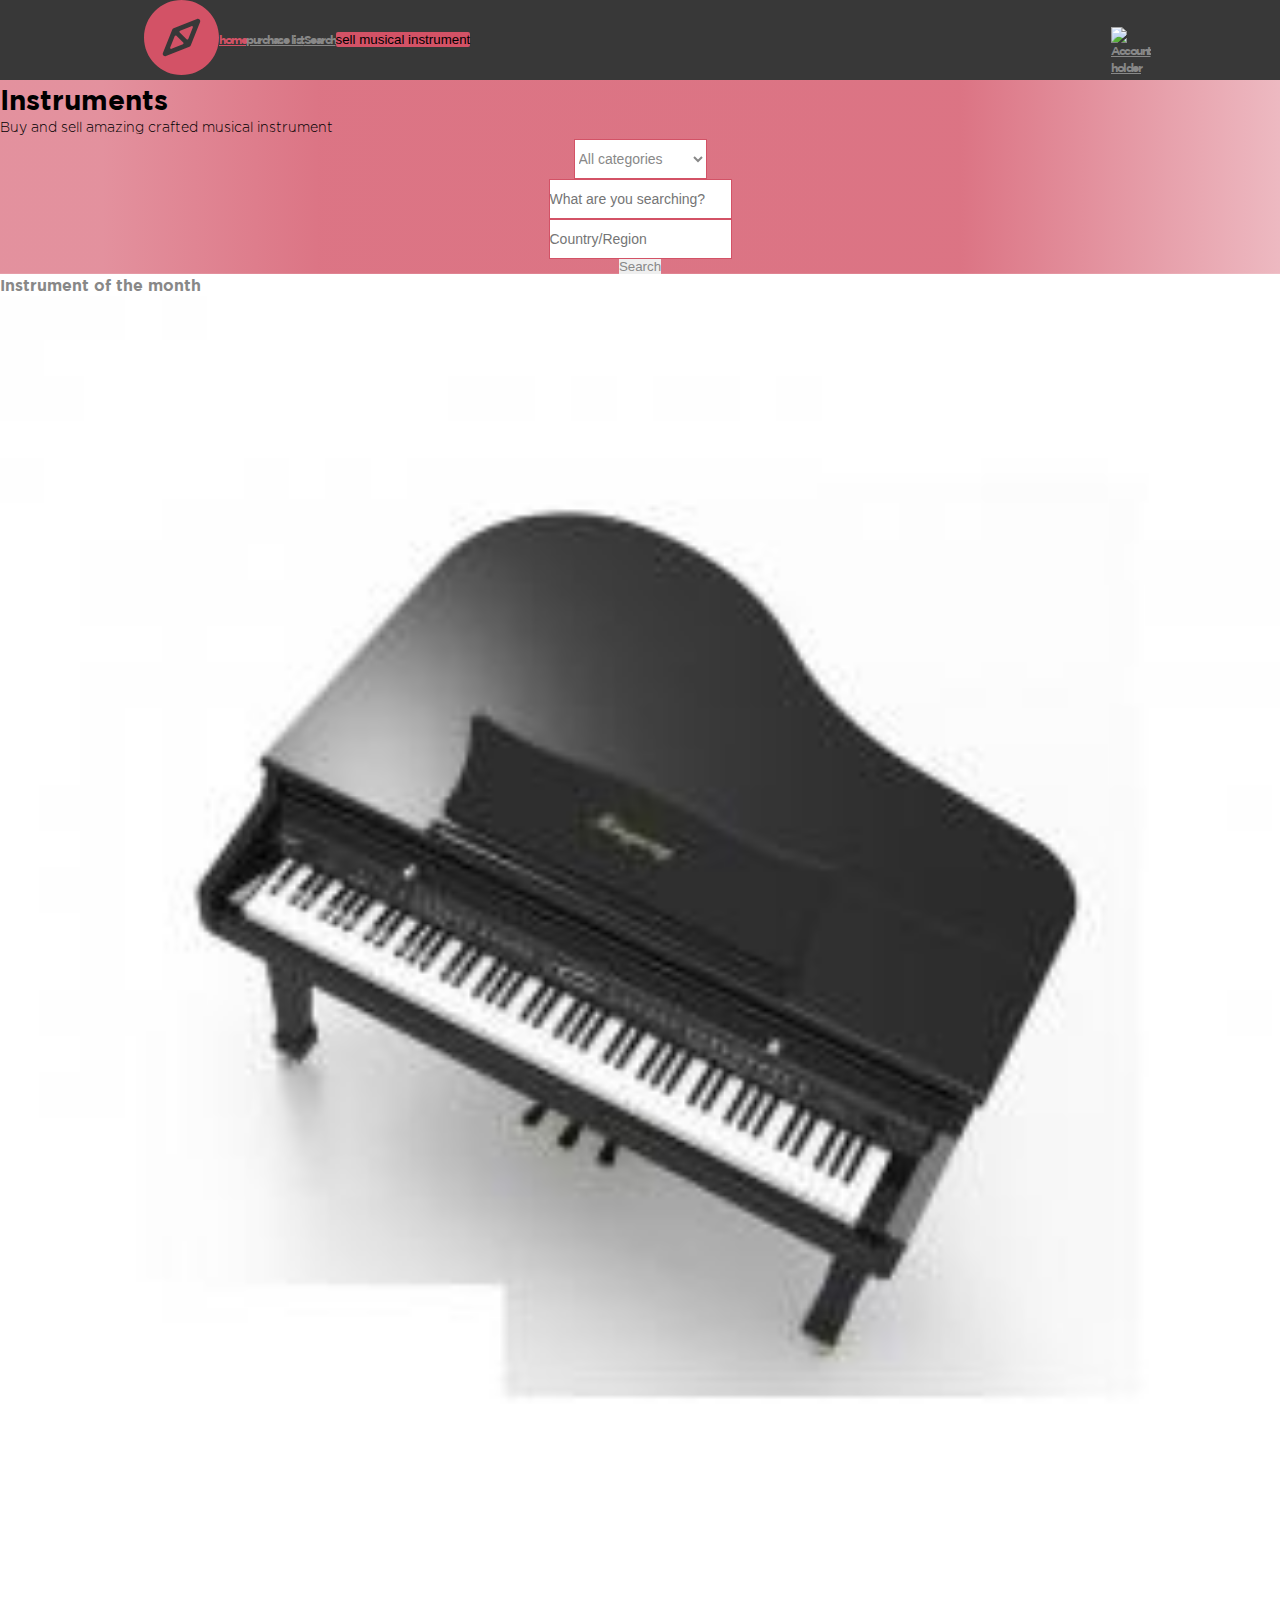
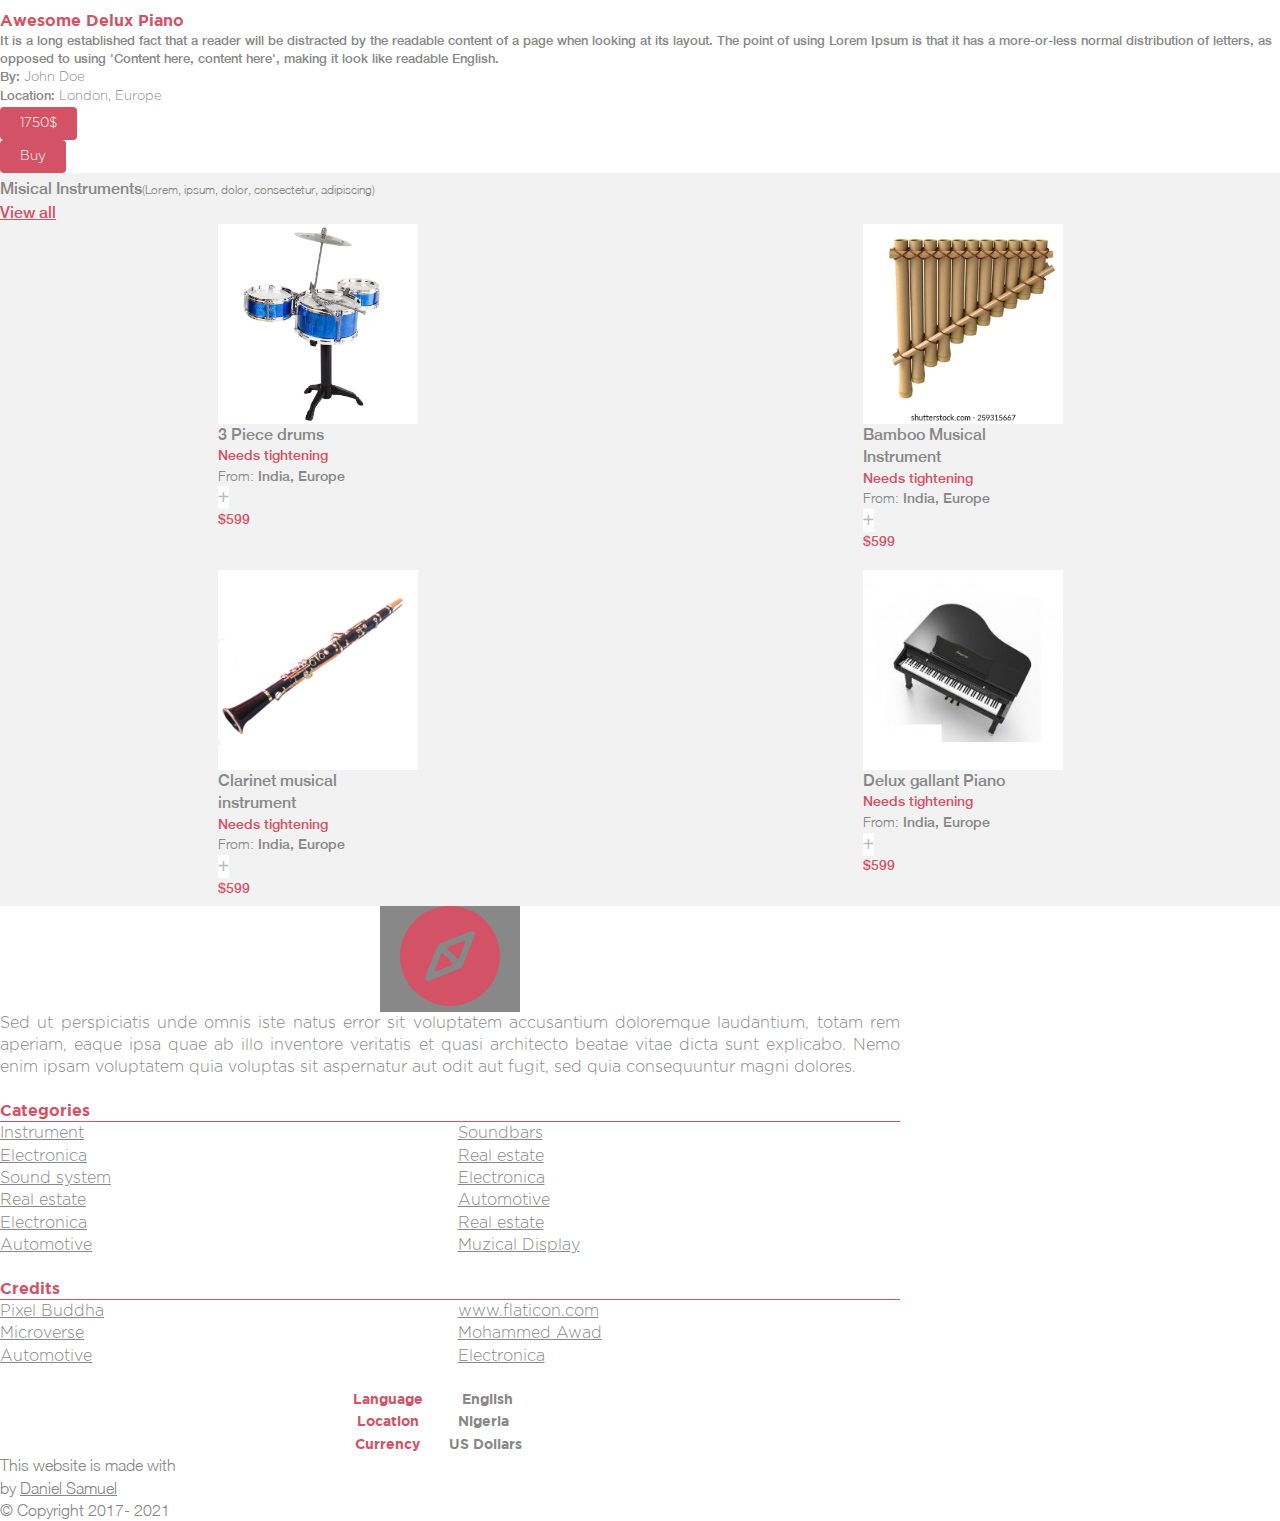
==== index.html @ 50e1dc55 "add more articles content to project" ====
<!DOCTYPE html>
<html lang="en">
<head>
    <meta charset="UTF-8">
    <meta http-equiv="X-UA-Compatible" content="IE=edge">
    <meta name="viewport" content="width=device-width, initial-scale=1.0">
    <title>Musical Instrument Shop</title>
    <!--Bootstrap-->
    <link href="https://cdn.jsdelivr.net/npm/bootstrap@5.0.0-beta3/dist/css/bootstrap.min.css" rel="stylesheet" integrity="sha384-eOJMYsd53ii+scO/bJGFsiCZc+5NDVN2yr8+0RDqr0Ql0h+rP48ckxlpbzKgwra6" crossorigin="anonymous">
    <link rel="stylesheet" href="https://use.fontawesome.com/releases/v5.15.3/css/all.css" integrity="sha384-SZXxX4whJ79/gErwcOYf+zWLeJdY/qpuqC4cAa9rOGUstPomtqpuNWT9wdPEn2fk" crossorigin="anonymous">
    <link href="css/reset.css" rel="stylesheet">
    <link href="css/scss/style.css" rel="stylesheet">
    <link href="css/style.css" rel="stylesheet">
</head>
<body>
    <!--Nav section-->
    <nav class="nav bg-black py-1 text-gray">
      <div class="nav-container">
        <ul class="nav-left mb-0 text-uppercase">
          <li class="nav-brand"><a href="#"><img src="assets/images/logo.svg" alt="zattix logo"></a></li>
          <li class="active mr-2 mr-sm- ml-2"><a href="./index.hmtl"><i class="fa fa-home mr-3" aria-hidden="true"></i>home</a></li>
          <li class="mr-2 mr-sm-4"><a href="#"><i class="fas fa-th-list mr-1"></i>purchase list</a></li>
          <li class="mr-sm-4 d-none d-sm-block"><a href="./search.html"><i class="fas fa-search mr-1"></i>Search</a></li>
          <li class="d-none d-sm-block">
            <button class="nav-button bg-red p-2 font-weight-bold text-white text-uppercase" type="button" class="nav-link">sell musical instrument</button>
          </li>
        </ul>

        <ul class="nav-account d-flex align-items-center mb-0">
          <li class="nav-account-item mr-3">
            <a href="" class="nav-account-notifications h6"><i class="fas fa-envelope"></i></a></li>
          <li class="nav-account-avatar mr-2"><a href=""><img class="rounded-circle" src="https://avatars.githubusercontent.com/u/50230297?s=60&v=4" alt="Account holder"></a></li>
        </ul>
      </div>
    </nav>

    <section class="showcase text-center py-5 px-2">
        <div class="showcase-details text-white mb-4 mb-md-5 pt-md-4 mx-auto">
          <h1 class="showcase-title text-uppercase font-weight-bold mb-0">Instruments</h1>
          <p class="showcase-subtitle font-gotham-light">Buy and sell amazing crafted musical instrument</p>
        </div>
    
        <form action="./search.html" class="showcase-search-form font-helvetica px-4" method="get">
          <select name="category" id="category" class="d-block w-100 py-2 px-3 text-gray mb-1 mb-md-0">
            <option value="instruments">All categories</option>
            <option value="instruments">Instruments</option>
            <option value="guiter">Guiter</option>
            <option value="drums">Drums</option>
            <option value="saxophone">Saxophone</option>
            <option value="locals">Local Instruments</option>
            <option value="pianos">Pianos</option>
          </select>
    
          <input type="text" placeholder="What are you searching?" class="d-block w-100  py-2 px-3  text-gray mb-1 mb-md-0">
    
          <input type="text" placeholder="Country/Region" class="d-block w-100  py-2 px-3  text-gray mb-1 mb-md-0">
    
          <button class="showcase-search-button background-black text-gray py-2 px-4 ml-md-2 rounded"
            type="submit">Search</button>
        </form>
      </section>

      <!-- display-slide -->
  <section class="slider my-3 mx-1 pb-3">
    <h2 class="slider-section-title text-gray text-uppercase px-4 ml-3 mx-md-auto my-md-2">Instrument of the month</h2>

    <div class="slider-flex-container d-flex align-items-center justify-content-center carousel slide" data-bs-touch="false" data-bs-interval="false">

      <!-- prev-arrow -->
      <a href="#" class="slider-arrow text-red border mr-2 mr-md-0 p-2 rounded-circle"><i
        class="fas fa-angle-left"></i></a>

      <div class="slider-container px-1 d-md-flex align-items-center justify-content-center">
        <div class="slider-image pl-md-1 pl-lg-4">
          <img src="./assets/images/delux-music-instru.jpeg" alt="Colored bird houses">
          <div class="image-buttons position-absolute d-flex">
            <button type="button" class="slider-image-button text-red background-black px-3 py-1"><i
                class="fas fa-angle-left"></i></button>
            <button type="button" class="slider-image-button text-red background-black px-3 py-1"><i
                class="fas fa-angle-right"></i></button>
          </div>
        </div>

        <div class="slider-details text-gray pl-md-4">
          <h3 class="slider-title text-red h5 mt-3">Awesome Delux Piano</h3>
          <p class="slider-description font-helvetica">It is a long established fact that a reader will be distracted
            by the
            readable
            content of a page when looking at its layout. The point of using Lorem Ipsum is that it has a more-or-less
            normal distribution of letters, as opposed to using 'Content here, content here', making it look like
            readable
            English.</p>
          <p class="slider-author font-helvetica mb-0">By: <span class="text-gray font-gotham-light">John Doe</span>
          </p>
          <p class="slider-location font-helvetica">Location: <span class="text-gray font-gotham-light">London,
              Europe</span></p>
          <ul class="slider-buttons d-flex align-items-center">
            <li><button type="button" class="slider-button button-primary">1750$</button></li>
            <li><button type="button" class="slider-button button-primary"><i class="fas fa-shopping-cart"></i>
                Buy</button>
            </li>
          </ul>
        </div>
      </div>

    <!-- next-arrow -->
      <a href="#" class="slider-arrow text-red ml-2 p-2 border rounded-circle"><i
        class="fas fa-angle-right"></i></a>
    </div>
  </section>

  <main class="main-section-container text-gray py-3 border-top border-bottom">
    <!--new instrument category-->
    <section class="articles font-helvetica px-1 mb-4">
      <div class="articles-header border-bottom mb-2 px-2 d-flex align-items-center justify-content-between">
        <h3 class="articles-title"><i class="fa fa-music mr-2" aria-hidden="true"></i>Misical Instruments<span
            class="articles-subtitle ml-1 font-helvetica-light d-none d-sm-inline">(Lorem, ipsum, dolor, consectetur,
            adipiscing)</span>
        </h3>

        <a href="#" class="articles-header-link text-red">View all</a>
      </div>

      <div class="articles-container d-grid px-1 pb-md-5">
          <!--articles-->
          <article class="article border bg-white rounded">
            <div class="article-image">
              <img src="./assets/images/3-piece-drum.jpeg" alt="3piece special drum">
            </div>
  
            <div class="article-details px-3">
              <h4 class="article-title mt-2 mb-0">3 Piece drums</h4>
              <p class="article-tag text-red mb-1 font-weight-bold">Needs tightening</p>
              <p class="article-location mb-1"><span class="font-helvetica-light ">From:</span> India, Europe</p>
  
              <div class="article-options d-flex justify-content-between align-items-center mt-0">
  
                <div class="article-button-container position-relative">
                  <button type="button" class="article-button border px-2">+</button>
                  <ul class="article-popover border text-center position-absolute rounded">
                    <li class="article-popover-item py-2"><a href="">Add to collection</a></li>
                    <li class="article-popover-item py-2 background-black text-white"><a href="">Send an enquiry</a></li>
                    <li class="article-popover-item py-2 position-relative"><a href="">More details</a></li>
                  </ul>
                </div>
                <span class="article-price text-red font-weight-bold">$599</span>
              </div>
            </div>
          </article>

          <article class="article border bg-white rounded">
            <div class="article-image">
              <img src="./assets/images/bamboo-mus-instru.webp" alt="bamboo musical instrument">
            </div>
  
            <div class="article-details px-3">
              <h4 class="article-title mt-2 mb-0">Bamboo Musical Instrument</h4>
              <p class="article-tag text-red mb-1 font-weight-bold">Needs tightening</p>
              <p class="article-location mb-1"><span class="font-helvetica-light ">From:</span> India, Europe</p>
  
              <div class="article-options d-flex justify-content-between align-items-center mt-0">
  
                <div class="article-button-container position-relative">
                  <button type="button" class="article-button border px-2">+</button>
                  <ul class="article-popover border text-center position-absolute rounded">
                    <li class="article-popover-item py-2"><a href="">Add to collection</a></li>
                    <li class="article-popover-item py-2 background-black text-white"><a href="">Send an enquiry</a></li>
                    <li class="article-popover-item py-2 position-relative"><a href="">More details</a></li>
                  </ul>
                </div>
                <span class="article-price text-red font-weight-bold">$599</span>
              </div>
            </div>
          </article>

          <article class="article border bg-white rounded">
            <div class="article-image">
              <img src="./assets/images/clarinet-mus-instru.jpeg" alt="clarinet musical instrument">
            </div>
  
            <div class="article-details px-3">
              <h4 class="article-title mt-2 mb-0">Clarinet musical instrument</h4>
              <p class="article-tag text-red mb-1 font-weight-bold">Needs tightening</p>
              <p class="article-location mb-1"><span class="font-helvetica-light ">From:</span> India, Europe</p>
  
              <div class="article-options d-flex justify-content-between align-items-center mt-0">
  
                <div class="article-button-container position-relative">
                  <button type="button" class="article-button border px-2">+</button>
                  <ul class="article-popover border text-center position-absolute rounded">
                    <li class="article-popover-item py-2"><a href="">Add to collection</a></li>
                    <li class="article-popover-item py-2 background-black text-white"><a href="">Send an enquiry</a></li>
                    <li class="article-popover-item py-2 position-relative"><a href="">More details</a></li>
                  </ul>
                </div>
                <span class="article-price text-red font-weight-bold">$599</span>
              </div>
            </div>
          </article>

          <article class="article border bg-white rounded">
            <div class="article-image">
              <img src="./assets/images/delux-music-instru.jpeg" alt="delux piono">
            </div>
  
            <div class="article-details px-3">
              <h4 class="article-title mt-2 mb-0">Delux gallant Piano</h4>
              <p class="article-tag text-red mb-1 font-weight-bold">Needs tightening</p>
              <p class="article-location mb-1"><span class="font-helvetica-light ">From:</span> India, Europe</p>
  
              <div class="article-options d-flex justify-content-between align-items-center mt-0">
  
                <div class="article-button-container position-relative">
                  <button type="button" class="article-button border px-2">+</button>
                  <ul class="article-popover border text-center position-absolute rounded">
                    <li class="article-popover-item py-2"><a href="">Add to collection</a></li>
                    <li class="article-popover-item py-2 background-black text-white"><a href="">Send an enquiry</a></li>
                    <li class="article-popover-item py-2 position-relative"><a href="">More details</a></li>
                  </ul>
                </div>
                <span class="article-price text-red font-weight-bold">$599</span>
              </div>
            </div>
          </article>
      </div>
    </section>




  </main>


    

  <!-- Footer -->
  <footer class="footer text-gray p-3">

    <div class="footer-main d-grid mx-auto">
      <div class="footer-company">
        <div class="footer-company-logo my-4 py-1 px-2 rounded"><img src="./assets/images/logo.svg" width="100" height="100" alt="Company logo"></div>
        <p class="footer-company-description font-gotham-light mt-3">Sed ut perspiciatis unde omnis iste natus
          error sit
          voluptatem accusantium
          doloremque laudantium, totam rem aperiam, eaque ipsa quae ab illo inventore veritatis et quasi architecto
          beatae vitae dicta sunt explicabo. Nemo enim ipsam voluptatem quia voluptas sit aspernatur aut odit aut fugit,
          sed quia consequuntur magni dolores.</p>
      </div>

      <div class="footer-links">
        <h4 class="footer-links-title text-uppercase text-red pb-2">Categories</h4>

        <ul class="footer-links-group footer-group-double d-grid font-gotham-light">
          <li><a href="">Instrument</a></li>
          <li><a href="">Soundbars</a></li>
          <li><a href="">Electronica</a></li>
          <li><a href="">Real estate</a></li>
          <li><a href="">Sound system</a></li>
          <li><a href="">Electronica</a></li>
          <li><a href="">Real estate</a></li>
          <li><a href="">Automotive</a></li>
          <li><a href="">Electronica</a></li>
          <li><a href="">Real estate</a></li>
          <li><a href="">Automotive</a></li>
          <li><a href="">Muzical Display</a></li>
        </ul>
      </div>

      <div class="footer-links">
        <h4 class="footer-links-title text-uppercase text-red pb-2">Credits</h4>

        <ul class="footer-links-group footer-group-single font-gotham-light d-grid">
          <li><a href=" https://www.flaticon.com/free-icon/info@pixelbuddha.net">Pixel
              Buddha</a></li>
          <li><a href="https://www.flaticon.com/" title="Flaticon">www.flaticon.com</a></li>
          <li><a href="https://www.microverse.org/">Microverse</a></li>
          <li><a href="https://www.behance.net/M_Awad">Mohammed Awad</a></li>
          <li><a href="">Automotive</a></li>
          <li><a href="">Electronica</a></li>
        </ul>
      </div>

      <div class="footer-settings">
        <div class="footer-setting mb-2">
          <p><span class="footer-setting-label text-red mr-2"> Language</span>
            <a class="footer-setting-select px-3 py-2 text-gray border">
              English
            </a>
          </p>
        </div>

        <div class="footer-setting mb-2">
          <p><span class="footer-setting-label text-red mr-2"> Location</span>
            <a class="footer-setting-select px-3 py-2 text-gray border">
              Nigeria
            </a>
          </p>
        </div>

        <div class="footer-setting mb-2">
          <p><span class="footer-setting-label text-red mr-2"> Currency</span>
            <a class="footer-setting-select px-3 py-2 text-gray border">
              US Dollars
            </a>
          </p>
        </div>
      </div>
    </div>

    <div class="footer-copyright d-md-flex justify-content-between align-items-center mx-auto">
      <div class="footer-copyright-left">
        <p class="font-helvetica-light text-center my-4">
          This website is made with <i class="fas fa-heart text-danger"></i>
          <br class="d-md-none">
          by <a href="https://github.com/DanSam5k" class="font-weight-bold">Daniel Samuel</a>
          <br class="d-md-none">
          <span>&copy; Copyright 2017- 2021</span>
        </p>
      </div>

      <ul class="footer-copyright-right d-flex align-items-center justify-content-center my-3 h3">
        <li class="mr-3"><a href="#"><i class="fab fa-facebook"></i></a></li>
        <li class="mr-3"><a href="#"><i class="fab fa-linkedin"></i></a></li>
        <li class="mr-3"><a href="#"><i class="fab fa-twitter"></i></a></li>
        <li class="mr-3"><a href="#"><i class="fab fa-google"></i></a></li>
        <li><a href="#"><i class="fab fa-instagram"></i></a></li>
      </ul>
    </div>

  </footer>
    <!--Bootstrap Bundle with popper-->
    <script src="https://cdn.jsdelivr.net/npm/bootstrap@5.0.0-beta3/dist/js/bootstrap.bundle.min.js" integrity="sha384-JEW9xMcG8R+pH31jmWH6WWP0WintQrMb4s7ZOdauHnUtxwoG2vI5DkLtS3qm9Ekf" crossorigin="anonymous"></script>

</body>
</html>
---- css/scss/style.css ----
@font-face {
  font-family: gotham-bold;
  src: url(/css/fonts/GothamBold.ttf);
}

@font-face {
  font-family: gotham-light;
  src: url(/css/fonts/GothamRoundedLight.ttf);
}

@font-face {
  font-family: helvetica-light;
  src: url(/css/fonts/HelveticaNeue-Light.ttf);
}

@font-face {
  font-family: helvetica-medium;
  src: url(/css/fonts/HelveticaNeue-Medium.ttf);
}

@font-face {
  font-family: helvetica-bold;
  src: url(/css/fonts/HelveticaNeue-Bold.ttf);
}

*,
*::before,
*::after {
  box-sizing: border-box;
  -webkit-box-sizing: border-box;
  -moz-box-sizing: border-box;
  margin: 0;
  padding: 0;
}

a {
  color: inherit;
}

a:hover,
a:active,
a:visited {
  text-decoration: none;
}

button,
button:focus,
button:active,
input:focus,
input:active,
select:focus,
select:active {
  outline: none;
  border: none;
}

body {
  font-family: "gotham-bold", "gotham-light", "helvetica-light", "helvetica-medium", "helvetica-bold", helvetica, arial, sans-serif;
  line-height: 1.4;
  max-width: 1920px;
  margin: 0 auto;
}

img {
  width: 100%;
}

.bg-black {
  background-color: #383838;
}

.bg-red {
  background-color: #d35266;
}

.text-gray {
  color: #888;
}

.text-black {
  color: #383838;
}

.font-gotham-light {
  font-family: "gotham-light", "gotham-bold", "helvetica-light", "helvetica-medium", "helvetica-bold", helvetica, arial, sans-serif;
}

.font-helvetica {
  font-family: "helvetica-medium", "helvetica-light", "helvetica-bold", helvetica, arial, sans-serif;
}

.font-helvetica-light {
  font-family: "helvetica-light", "helvetica-medium", "helvetica-bold", helvetica, arial, sans-serif;
}

.active,
.text-red {
  color: #d35266;
}

.button-primary {
  padding: 8px 20px;
  border-radius: 4px;
  background-color: #d35266;
  color: white;
  font-family: "gotham-light", "gotham-bold", "helvetica-light", "helvetica-medium", "helvetica-bold", helvetica, arial, sans-serif;
}

.d-grid {
  display: -ms-grid;
  display: grid;
}

.image-buttons {
  bottom: 0;
  right: 0;
  font-size: 20px;
}

.nav-container {
  display: -webkit-box;
  display: -ms-flexbox;
  display: flex;
  -webkit-box-align: center;
      -ms-flex-align: center;
          align-items: center;
  -webkit-box-pack: justify;
      -ms-flex-pack: justify;
          justify-content: space-between;
  font-size: 12px;
  letter-spacing: -1.5px;
  width: 100%;
  max-width: 992px;
  margin: 0 auto;
}

.nav-container .nav-brand {
  width: 75px;
}

.nav-container .nav-button {
  border-radius: 2px;
  -webkit-animation-name: colorswitch;
          animation-name: colorswitch;
  -webkit-animation-duration: 2s;
          animation-duration: 2s;
  -webkit-animation-iteration-count: infinite;
          animation-iteration-count: infinite;
}

.nav-container .nav-right,
.nav-container .nav-left {
  display: -webkit-box;
  display: -ms-flexbox;
  display: flex;
  -webkit-box-align: center;
      -ms-flex-align: center;
          align-items: center;
  -ms-flex-item-align: center;
      align-self: center;
}

.nav-container .nav-account-avatar {
  width: 25px;
  height: 25px;
}

.nav-container a:hover {
  color: #d5d5d5;
}

.showcase {
  background: #d35266;
  background: -webkit-gradient(linear, right top, left top, from(rgba(211, 82, 102, 0.403799)), color-stop(25%, rgba(211, 82, 102, 0.804359)), color-stop(75%, rgba(211, 82, 102, 0.801558)), color-stop(92%, rgba(211, 82, 102, 0.633491))), url("https://encrypted-tbn0.gstatic.com/images?q=tbn:ANd9GcSjED1ZXfSdqbtMXziF4wcHBWblycNXUqvF7Q&usqp=CAU");
  background: linear-gradient(270deg, rgba(211, 82, 102, 0.403799) 0%, rgba(211, 82, 102, 0.804359) 25%, rgba(211, 82, 102, 0.801558) 75%, rgba(211, 82, 102, 0.633491) 92%), url("https://encrypted-tbn0.gstatic.com/images?q=tbn:ANd9GcSjED1ZXfSdqbtMXziF4wcHBWblycNXUqvF7Q&usqp=CAU");
  background-repeat: no-repeat;
  background-position: center center;
  background-size: cover;
}

.showcase .showcase-title {
  font-size: 28px;
}

.showcase .showcase-subtitle {
  font-size: 14px;
}

.showcase .showcase-search-form {
  display: -webkit-box;
  display: -ms-flexbox;
  display: flex;
  -webkit-box-orient: vertical;
  -webkit-box-direction: normal;
      -ms-flex-direction: column;
          flex-direction: column;
  -webkit-box-pack: center;
      -ms-flex-pack: center;
          justify-content: center;
  -webkit-box-align: center;
      -ms-flex-align: center;
          align-items: center;
}

.showcase .showcase-search-form input,
.showcase .showcase-search-form select {
  border: 1px solid #d35266;
  font-size: 14px;
  max-width: 600px;
  margin: 0 auto;
  height: 40px;
  background-color: #fff;
}

.showcase .showcase-details {
  max-width: 600px;
}

.slider .slider-section-title {
  font-size: 16px;
}

.slider .slider-image {
  position: relative;
  width: 100%;
}

.slider .slider-image .slider-image img {
  -o-object-fit: cover;
     object-fit: cover;
}

.slider .slider-arrow {
  width: 40px;
  height: 40px;
  text-align: center;
  font-size: 20px;
  line-height: 20px;
}

.slider .slider-arrow:hover,
.slider .slider-arrow:active,
.slider .slider-arrow:focus {
  -webkit-transform: scale(1.1);
          transform: scale(1.1);
  -webkit-box-shadow: 0 0 4px 0 rgba(0, 0, 0, 0.75);
  box-shadow: 0 0 4px 0 rgba(0, 0, 0, 0.75);
  -webkit-transition: all 1s ease-in;
  transition: all 1s ease-in;
}

.slider .slider-description {
  font-size: 14px;
}

.slider .slider-description,
.slider .slider-location,
.slider .slider-author {
  font-size: 13px;
}

.main-section-container {
  background-color: #f2f2f2;
}

.articles .articles-title {
  font-size: 16px;
  line-height: 24px;
  vertical-align: middle;
}

.articles .articles-title i {
  font-size: 24px;
}

.articles .articles-subtitle {
  font-size: 12px;
}

.articles .articles-container {
  -ms-grid-columns: 1fr 1fr;
      grid-template-columns: 1fr 1fr;
  justify-items: center;
  gap: 10px;
}

.articles .articles-container .article {
  padding-bottom: 8px;
  font-size: 14px;
  min-width: 150px;
  max-width: 200px;
}

.articles .articles-container .article .article-image {
  height: 200px;
}

.articles .articles-container .article .article-image img {
  height: 100%;
  -o-object-fit: cover;
     object-fit: cover;
}

.articles .articles-container .article .article-title {
  font-size: 16px;
}

.articles .articles-container .article .article-button {
  font-size: 20px;
  color: #bbbbbb;
  background-color: #fff;
}

.articles .articles-container .article .article-popover {
  display: none;
  background-color: #fff;
  width: 150px;
  height: 110px;
  top: -118px;
  left: calc(50% - 75px);
}

.articles .articles-container .article .article-popover .article-popover-item:last-child::after {
  content: " ";
  display: block;
  position: absolute;
  height: 10px;
  width: 10px;
  background-color: #fff;
  z-index: 1;
  border-left: 0.1px solid #d5d5d5;
  border-bottom: 0.1px solid #d5d5d5;
  bottom: -8px;
  left: calc(50% - 5px);
  -webkit-transform: rotate(-45deg);
          transform: rotate(-45deg);
}

.articles .articles-container .article .article-button:hover,
.articles .articles-container .article .article-button:active,
.articles .articles-container .article .article-button:focus {
  background-color: #383838;
  color: #d35266;
}

.articles .articles-container .article .article-button:hover + .article-popover,
.articles .articles-container .article .article-button:active + .article-popover,
.articles .articles-container .article .article-button:focus + .article-popover {
  display: block;
}

.footer .footer-main {
  grid-gap: 20px;
  -ms-grid-columns: 1fr;
      grid-template-columns: 1fr;
  max-width: 900px;
}

.footer .footer-main .footer-company-logo {
  width: 140px;
  margin: 0 auto;
  background-color: #888;
}

.footer .footer-main .footer-company-description {
  text-align: justify;
  text-justify: auto;
}

.footer .footer-main .footer-links-group {
  -ms-grid-columns: 1fr 1fr;
      grid-template-columns: 1fr 1fr;
  -webkit-column-gap: 15px;
          column-gap: 15px;
}

.footer .footer-main .footer-links-title {
  border-bottom: 1px solid #d35266;
  font-size: 16px;
}

.footer .footer-main .footer-settings {
  text-align: center;
}

.footer .footer-main .footer-settings .footer-setting-label,
.footer .footer-main .footer-settings .footer-setting-select {
  font-size: 14px;
}

.footer .footer-main .footer-settings .footer-setting-select {
  text-align: center;
  min-width: 120px;
  display: inline-block;
}
/*# sourceMappingURL=style.css.map */
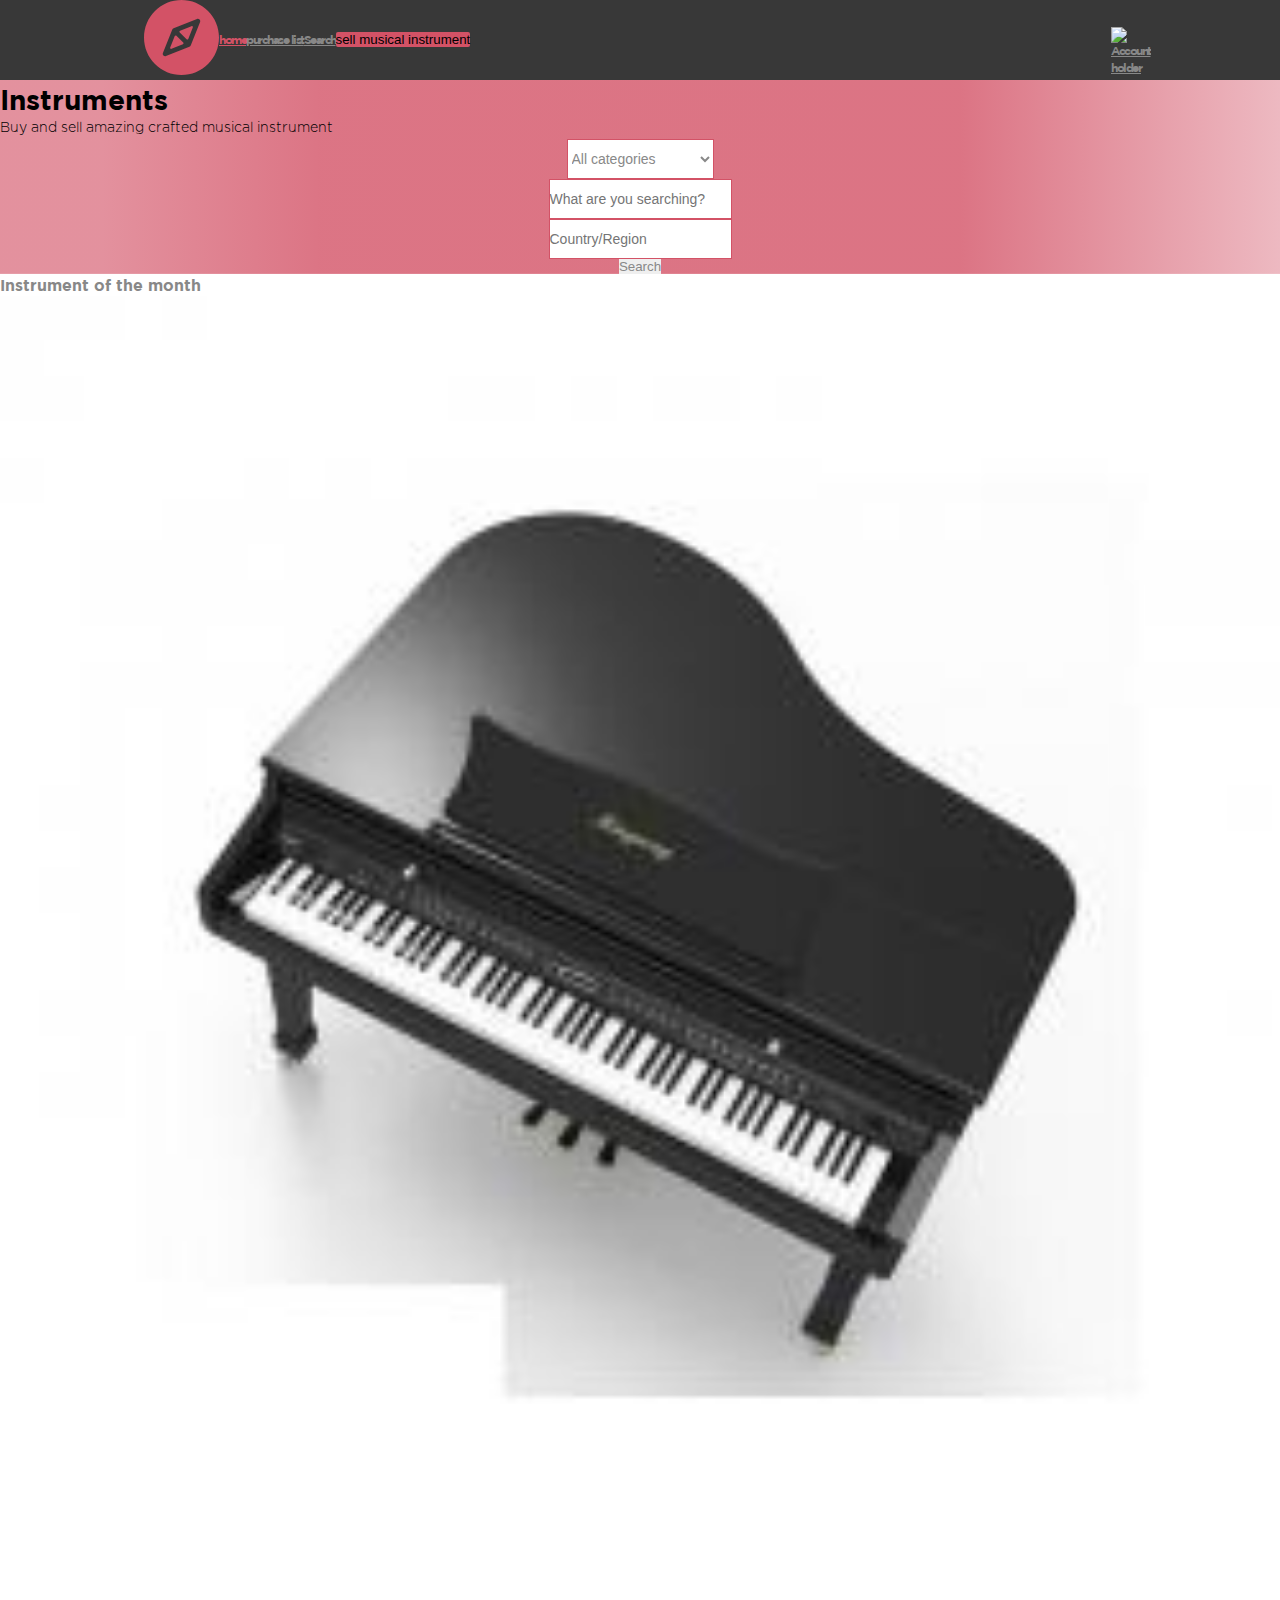
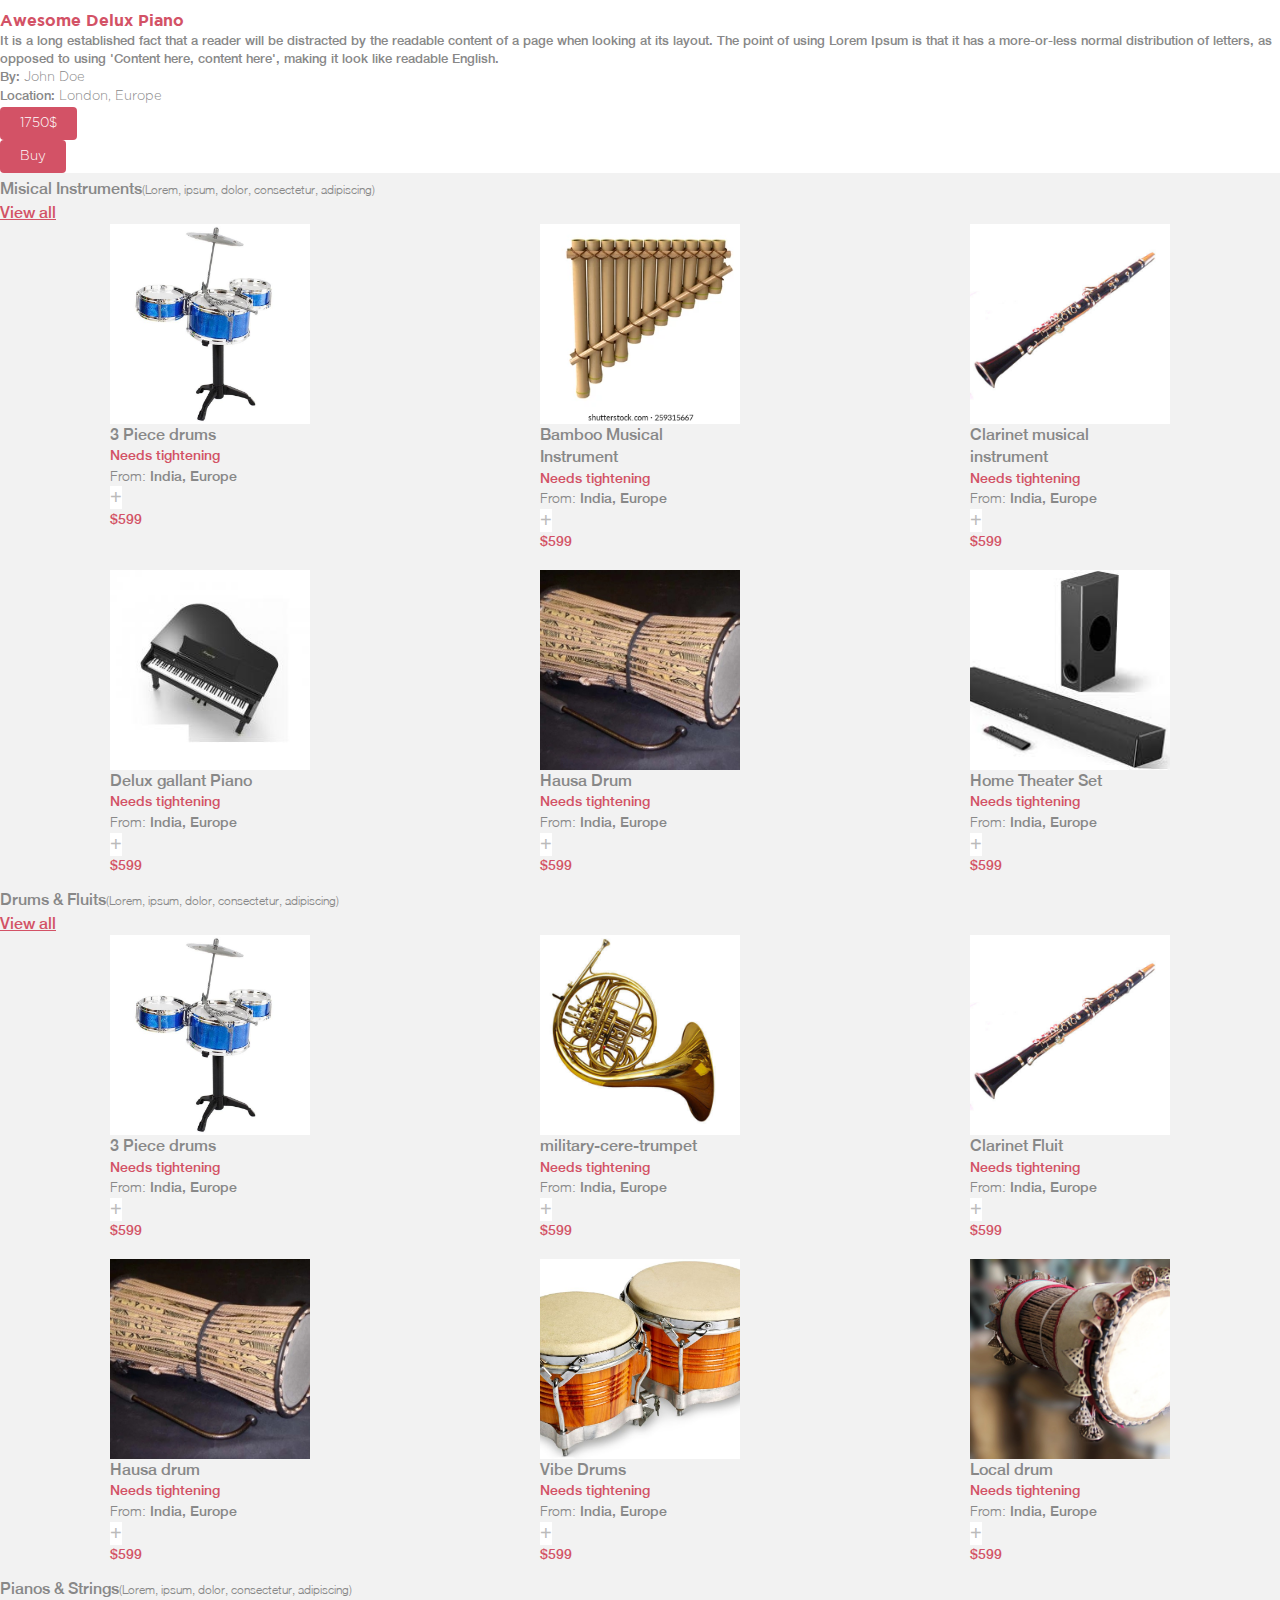
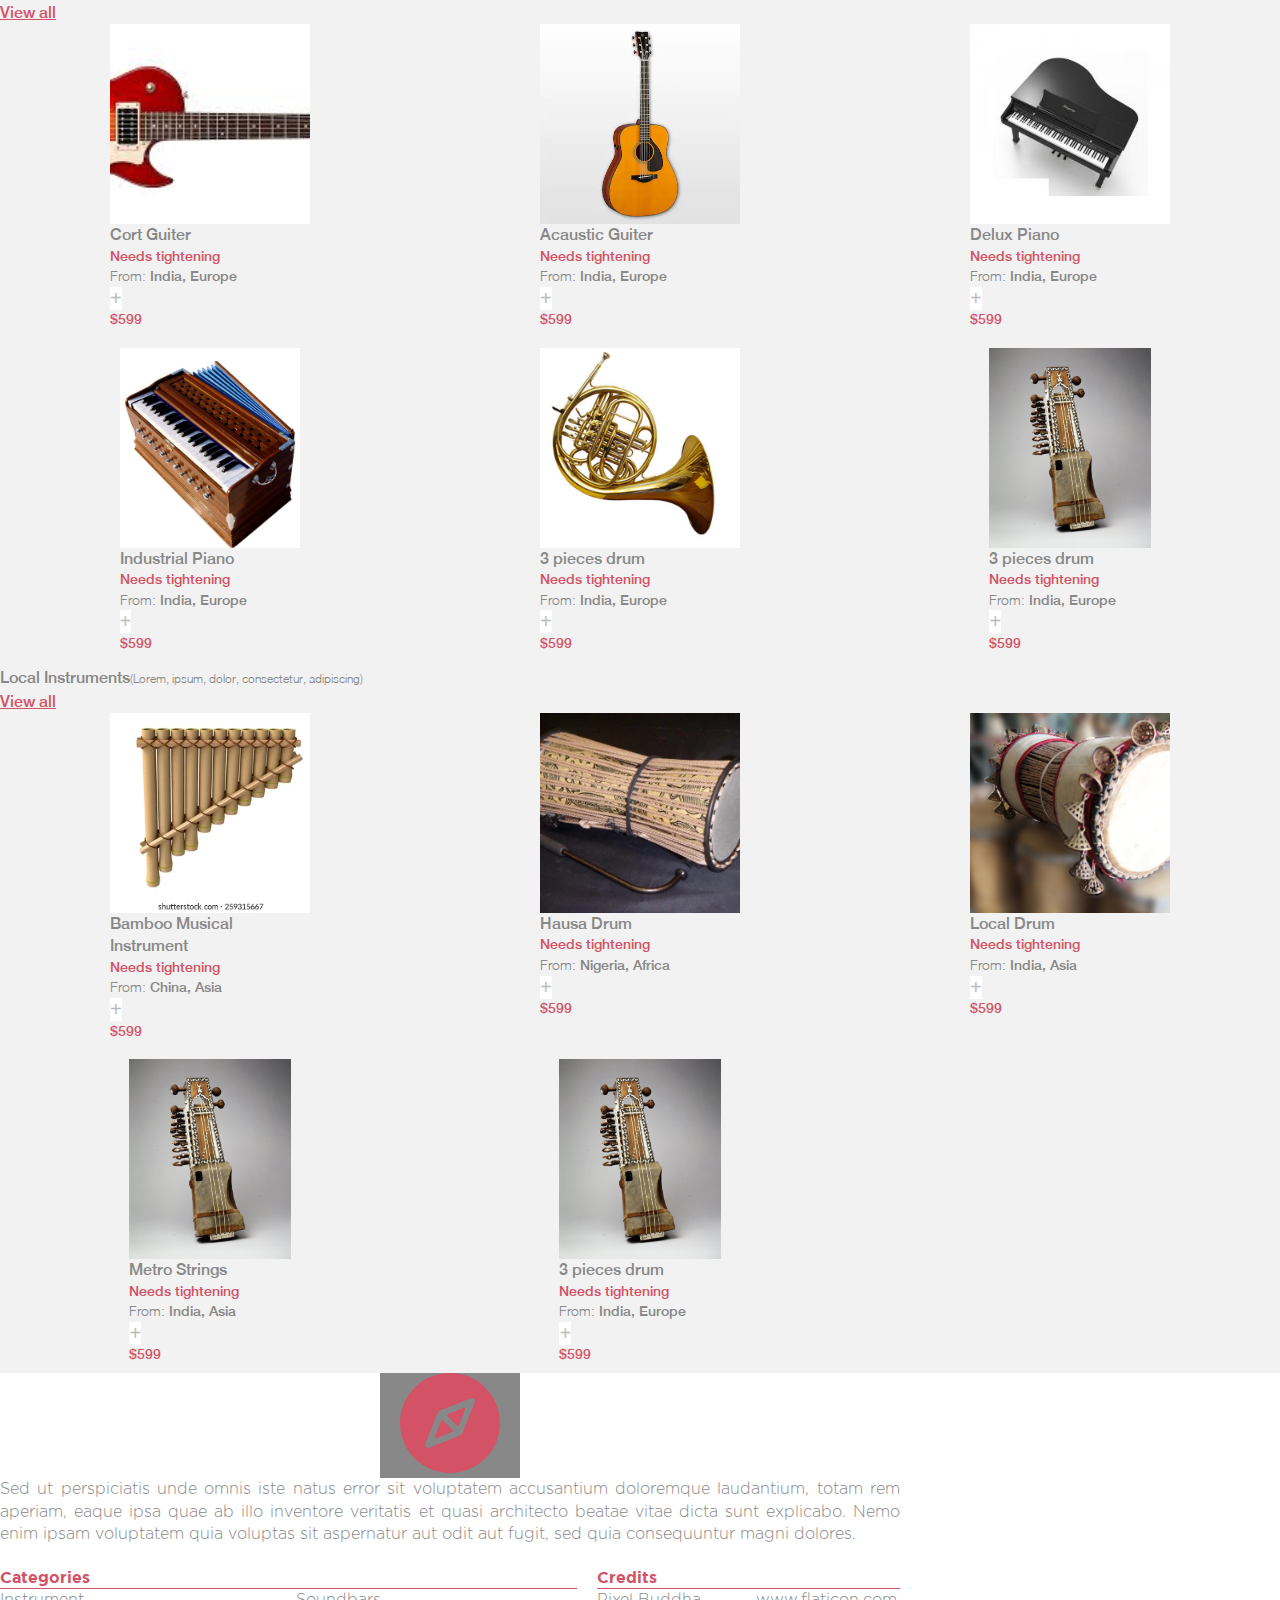
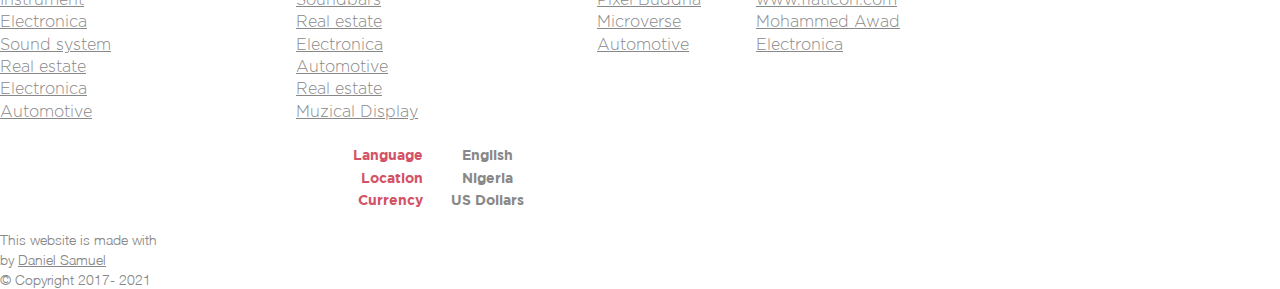
==== commit 8325e45e: "add page items on mobile" ====
--- a/index.html
+++ b/index.html
@@ -43,12 +43,10 @@
         <form action="./search.html" class="showcase-search-form font-helvetica px-4" method="get">
           <select name="category" id="category" class="d-block w-100 py-2 px-3 text-gray mb-1 mb-md-0">
             <option value="instruments">All categories</option>
-            <option value="instruments">Instruments</option>
-            <option value="guiter">Guiter</option>
-            <option value="drums">Drums</option>
-            <option value="saxophone">Saxophone</option>
+            <option value="instruments">Musical Instruments</option>
+            <option value="drums">Drums & Fluits</option>
+            <option value="pianos">Pianos & Strings</option>
             <option value="locals">Local Instruments</option>
-            <option value="pianos">Pianos</option>
           </select>
     
           <input type="text" placeholder="What are you searching?" class="d-block w-100  py-2 px-3  text-gray mb-1 mb-md-0">
@@ -222,8 +220,530 @@
               </div>
             </div>
           </article>
+
+          <article class="article border bg-white rounded">
+            <div class="article-image">
+              <img src="./assets/images/hausa-mus-instru.jpeg" alt="delux piono">
+            </div>
+  
+            <div class="article-details px-3">
+              <h4 class="article-title mt-2 mb-0">Hausa Drum</h4>
+              <p class="article-tag text-red mb-1 font-weight-bold">Needs tightening</p>
+              <p class="article-location mb-1"><span class="font-helvetica-light ">From:</span> India, Europe</p>
+  
+              <div class="article-options d-flex justify-content-between align-items-center mt-0">
+  
+                <div class="article-button-container position-relative">
+                  <button type="button" class="article-button border px-2">+</button>
+                  <ul class="article-popover border text-center position-absolute rounded">
+                    <li class="article-popover-item py-2"><a href="">Add to collection</a></li>
+                    <li class="article-popover-item py-2 background-black text-white"><a href="">Send an enquiry</a></li>
+                    <li class="article-popover-item py-2 position-relative"><a href="">More details</a></li>
+                  </ul>
+                </div>
+                <span class="article-price text-red font-weight-bold">$599</span>
+              </div>
+            </div>
+          </article>
+
+          <article class="article border bg-white rounded">
+            <div class="article-image">
+              <img src="./assets/images/home-teater.jpeg" alt="delux piono">
+            </div>
+  
+            <div class="article-details px-3">
+              <h4 class="article-title mt-2 mb-0">Home Theater Set</h4>
+              <p class="article-tag text-red mb-1 font-weight-bold">Needs tightening</p>
+              <p class="article-location mb-1"><span class="font-helvetica-light ">From:</span> India, Europe</p>
+  
+              <div class="article-options d-flex justify-content-between align-items-center mt-0">
+  
+                <div class="article-button-container position-relative">
+                  <button type="button" class="article-button border px-2">+</button>
+                  <ul class="article-popover border text-center position-absolute rounded">
+                    <li class="article-popover-item py-2"><a href="">Add to collection</a></li>
+                    <li class="article-popover-item py-2 background-black text-white"><a href="">Send an enquiry</a></li>
+                    <li class="article-popover-item py-2 position-relative"><a href="">More details</a></li>
+                  </ul>
+                </div>
+                <span class="article-price text-red font-weight-bold">$599</span>
+              </div>
+            </div>
+          </article>
       </div>
     </section>
+    <!-- Drums & fluits sections -->
+    <section class="articles font-helvetica px-1 mb-4">
+      <div class="articles-header border-bottom mb-2 px-2 d-flex align-items-center justify-content-between">
+        <h3 class="articles-title"><i class="fa fa-music mr-2" aria-hidden="true"></i>Drums & Fluits<span
+            class="articles-subtitle ml-1 font-helvetica-light d-none d-sm-inline">(Lorem, ipsum, dolor, consectetur,
+            adipiscing)</span>
+        </h3>
+
+        <a href="#" class="articles-header-link text-red">View all</a>
+      </div>
+
+      <div class="articles-container d-grid px-1 pb-md-5">
+          <!--articles-->
+          <article class="article border bg-white rounded">
+            <div class="article-image">
+              <img src="./assets/images/3-piece-drum.jpeg" alt="3piece special drum">
+            </div>
+  
+            <div class="article-details px-3">
+              <h4 class="article-title mt-2 mb-0">3 Piece drums</h4>
+              <p class="article-tag text-red mb-1 font-weight-bold">Needs tightening</p>
+              <p class="article-location mb-1"><span class="font-helvetica-light ">From:</span> India, Europe</p>
+  
+              <div class="article-options d-flex justify-content-between align-items-center mt-0">
+  
+                <div class="article-button-container position-relative">
+                  <button type="button" class="article-button border px-2">+</button>
+                  <ul class="article-popover border text-center position-absolute rounded">
+                    <li class="article-popover-item py-2"><a href="">Add to collection</a></li>
+                    <li class="article-popover-item py-2 background-black text-white"><a href="">Send an enquiry</a></li>
+                    <li class="article-popover-item py-2 position-relative"><a href="">More details</a></li>
+                  </ul>
+                </div>
+                <span class="article-price text-red font-weight-bold">$599</span>
+              </div>
+            </div>
+          </article>
+
+          <article class="article border bg-white rounded">
+            <div class="article-image">
+              <img src="./assets/images/military-cere-instru.jpeg" alt="3piece special drum">
+            </div>
+  
+            <div class="article-details px-3">
+              <h4 class="article-title mt-2 mb-0">military-cere-trumpet</h4>
+              <p class="article-tag text-red mb-1 font-weight-bold">Needs tightening</p>
+              <p class="article-location mb-1"><span class="font-helvetica-light ">From:</span> India, Europe</p>
+  
+              <div class="article-options d-flex justify-content-between align-items-center mt-0">
+  
+                <div class="article-button-container position-relative">
+                  <button type="button" class="article-button border px-2">+</button>
+                  <ul class="article-popover border text-center position-absolute rounded">
+                    <li class="article-popover-item py-2"><a href="">Add to collection</a></li>
+                    <li class="article-popover-item py-2 background-black text-white"><a href="">Send an enquiry</a></li>
+                    <li class="article-popover-item py-2 position-relative"><a href="">More details</a></li>
+                  </ul>
+                </div>
+                <span class="article-price text-red font-weight-bold">$599</span>
+              </div>
+            </div>
+          </article>
+
+          <article class="article border bg-white rounded">
+            <div class="article-image">
+              <img src="./assets/images/clarinet-mus-instru.jpeg" alt="delux piono">
+            </div>
+  
+            <div class="article-details px-3">
+              <h4 class="article-title mt-2 mb-0">Clarinet Fluit</h4>
+              <p class="article-tag text-red mb-1 font-weight-bold">Needs tightening</p>
+              <p class="article-location mb-1"><span class="font-helvetica-light ">From:</span> India, Europe</p>
+  
+              <div class="article-options d-flex justify-content-between align-items-center mt-0">
+  
+                <div class="article-button-container position-relative">
+                  <button type="button" class="article-button border px-2">+</button>
+                  <ul class="article-popover border text-center position-absolute rounded">
+                    <li class="article-popover-item py-2"><a href="">Add to collection</a></li>
+                    <li class="article-popover-item py-2 background-black text-white"><a href="">Send an enquiry</a></li>
+                    <li class="article-popover-item py-2 position-relative"><a href="">More details</a></li>
+                  </ul>
+                </div>
+                <span class="article-price text-red font-weight-bold">$599</span>
+              </div>
+            </div>
+          </article>
+
+          <article class="article border bg-white rounded">
+            <div class="article-image">
+              <img src="./assets/images/hausa-mus-instru.jpeg" alt="bamboo musical instrument">
+            </div>
+  
+            <div class="article-details px-3">
+              <h4 class="article-title mt-2 mb-0">Hausa drum</h4>
+              <p class="article-tag text-red mb-1 font-weight-bold">Needs tightening</p>
+              <p class="article-location mb-1"><span class="font-helvetica-light ">From:</span> India, Europe</p>
+  
+              <div class="article-options d-flex justify-content-between align-items-center mt-0">
+  
+                <div class="article-button-container position-relative">
+                  <button type="button" class="article-button border px-2">+</button>
+                  <ul class="article-popover border text-center position-absolute rounded">
+                    <li class="article-popover-item py-2"><a href="">Add to collection</a></li>
+                    <li class="article-popover-item py-2 background-black text-white"><a href="">Send an enquiry</a></li>
+                    <li class="article-popover-item py-2 position-relative"><a href="">More details</a></li>
+                  </ul>
+                </div>
+                <span class="article-price text-red font-weight-bold">$599</span>
+              </div>
+            </div>
+          </article>
+
+          <article class="article border bg-white rounded">
+            <div class="article-image">
+              <img src="./assets/images/drum-vib-instru.jpeg" alt="clarinet musical instrument">
+            </div>
+  
+            <div class="article-details px-3">
+              <h4 class="article-title mt-2 mb-0">Vibe Drums</h4>
+              <p class="article-tag text-red mb-1 font-weight-bold">Needs tightening</p>
+              <p class="article-location mb-1"><span class="font-helvetica-light ">From:</span> India, Europe</p>
+  
+              <div class="article-options d-flex justify-content-between align-items-center mt-0">
+  
+                <div class="article-button-container position-relative">
+                  <button type="button" class="article-button border px-2">+</button>
+                  <ul class="article-popover border text-center position-absolute rounded">
+                    <li class="article-popover-item py-2"><a href="">Add to collection</a></li>
+                    <li class="article-popover-item py-2 background-black text-white"><a href="">Send an enquiry</a></li>
+                    <li class="article-popover-item py-2 position-relative"><a href="">More details</a></li>
+                  </ul>
+                </div>
+                <span class="article-price text-red font-weight-bold">$599</span>
+              </div>
+            </div>
+          </article>
+
+          <article class="article border bg-white rounded">
+            <div class="article-image">
+              <img src="./assets/images/local-mus-instru.jpeg" alt="delux piono">
+            </div>
+  
+            <div class="article-details px-3">
+              <h4 class="article-title mt-2 mb-0">Local drum</h4>
+              <p class="article-tag text-red mb-1 font-weight-bold">Needs tightening</p>
+              <p class="article-location mb-1"><span class="font-helvetica-light ">From:</span> India, Europe</p>
+  
+              <div class="article-options d-flex justify-content-between align-items-center mt-0">
+  
+                <div class="article-button-container position-relative">
+                  <button type="button" class="article-button border px-2">+</button>
+                  <ul class="article-popover border text-center position-absolute rounded">
+                    <li class="article-popover-item py-2"><a href="">Add to collection</a></li>
+                    <li class="article-popover-item py-2 background-black text-white"><a href="">Send an enquiry</a></li>
+                    <li class="article-popover-item py-2 position-relative"><a href="">More details</a></li>
+                  </ul>
+                </div>
+                <span class="article-price text-red font-weight-bold">$599</span>
+              </div>
+            </div>
+          </article>
+      </div>
+    </section>
+     <!-- Pianos and strings -->
+    <section class="articles font-helvetica px-1 mb-4">
+      <div class="articles-header border-bottom mb-2 px-2 d-flex align-items-center justify-content-between">
+        <h3 class="articles-title"><i class="fa fa-music mr-2" aria-hidden="true"></i>Pianos & Strings<span
+            class="articles-subtitle ml-1 font-helvetica-light d-none d-sm-inline">(Lorem, ipsum, dolor, consectetur,
+            adipiscing)</span>
+        </h3>
+
+        <a href="#" class="articles-header-link text-red">View all</a>
+      </div>
+
+      <div class="articles-container d-grid px-1 pb-md-5">
+          <!--articles-->
+
+          <article class="article border bg-white rounded">
+            <div class="article-image">
+              <img src="./assets/images/cort-guiters.jpeg" alt="cort-guiters">
+            </div>
+  
+            <div class="article-details px-3">
+              <h4 class="article-title mt-2 mb-0">Cort Guiter</h4>
+              <p class="article-tag text-red mb-1 font-weight-bold">Needs tightening</p>
+              <p class="article-location mb-1"><span class="font-helvetica-light ">From:</span> India, Europe</p>
+  
+              <div class="article-options d-flex justify-content-between align-items-center mt-0">
+  
+                <div class="article-button-container position-relative">
+                  <button type="button" class="article-button border px-2">+</button>
+                  <ul class="article-popover border text-center position-absolute rounded">
+                    <li class="article-popover-item py-2"><a href="">Add to collection</a></li>
+                    <li class="article-popover-item py-2 background-black text-white"><a href="">Send an enquiry</a></li>
+                    <li class="article-popover-item py-2 position-relative"><a href="">More details</a></li>
+                  </ul>
+                </div>
+                <span class="article-price text-red font-weight-bold">$599</span>
+              </div>
+            </div>
+          </article>
+          <article class="article border bg-white rounded">
+            <div class="article-image">
+              <img src="./assets/images/acaustic-guiter.webp" alt="acaustic guiter">
+            </div>
+  
+            <div class="article-details px-3">
+              <h4 class="article-title mt-2 mb-0">Acaustic Guiter</h4>
+              <p class="article-tag text-red mb-1 font-weight-bold">Needs tightening</p>
+              <p class="article-location mb-1"><span class="font-helvetica-light ">From:</span> India, Europe</p>
+  
+              <div class="article-options d-flex justify-content-between align-items-center mt-0">
+  
+                <div class="article-button-container position-relative">
+                  <button type="button" class="article-button border px-2">+</button>
+                  <ul class="article-popover border text-center position-absolute rounded">
+                    <li class="article-popover-item py-2"><a href="">Add to collection</a></li>
+                    <li class="article-popover-item py-2 background-black text-white"><a href="">Send an enquiry</a></li>
+                    <li class="article-popover-item py-2 position-relative"><a href="">More details</a></li>
+                  </ul>
+                </div>
+                <span class="article-price text-red font-weight-bold">$599</span>
+              </div>
+            </div>
+          </article>
+
+
+
+          <article class="article border bg-white rounded">
+            <div class="article-image">
+              <img src="./assets/images/delux-music-instru.jpeg" alt="bamboo musical instrument">
+            </div>
+  
+            <div class="article-details px-3">
+              <h4 class="article-title mt-2 mb-0">Delux Piano</h4>
+              <p class="article-tag text-red mb-1 font-weight-bold">Needs tightening</p>
+              <p class="article-location mb-1"><span class="font-helvetica-light ">From:</span> India, Europe</p>
+  
+              <div class="article-options d-flex justify-content-between align-items-center mt-0">
+  
+                <div class="article-button-container position-relative">
+                  <button type="button" class="article-button border px-2">+</button>
+                  <ul class="article-popover border text-center position-absolute rounded">
+                    <li class="article-popover-item py-2"><a href="">Add to collection</a></li>
+                    <li class="article-popover-item py-2 background-black text-white"><a href="">Send an enquiry</a></li>
+                    <li class="article-popover-item py-2 position-relative"><a href="">More details</a></li>
+                  </ul>
+                </div>
+                <span class="article-price text-red font-weight-bold">$599</span>
+              </div>
+            </div>
+          </article>
+
+          <article class="article border bg-white rounded">
+            <div class="article-image">
+              <img src="./assets/images/indmusicinstru.jpeg" alt="Industry piano">
+            </div>
+  
+            <div class="article-details px-3">
+              <h4 class="article-title mt-2 mb-0">Industrial Piano</h4>
+              <p class="article-tag text-red mb-1 font-weight-bold">Needs tightening</p>
+              <p class="article-location mb-1"><span class="font-helvetica-light ">From:</span> India, Europe</p>
+  
+              <div class="article-options d-flex justify-content-between align-items-center mt-0">
+  
+                <div class="article-button-container position-relative">
+                  <button type="button" class="article-button border px-2">+</button>
+                  <ul class="article-popover border text-center position-absolute rounded">
+                    <li class="article-popover-item py-2"><a href="">Add to collection</a></li>
+                    <li class="article-popover-item py-2 background-black text-white"><a href="">Send an enquiry</a></li>
+                    <li class="article-popover-item py-2 position-relative"><a href="">More details</a></li>
+                  </ul>
+                </div>
+                <span class="article-price text-red font-weight-bold">$599</span>
+              </div>
+            </div>
+          </article>
+
+          <article class="article border bg-white rounded">
+            <div class="article-image">
+              <img src="./assets/images/military-cere-instru.jpeg" alt="delux piono">
+            </div>
+  
+            <div class="article-details px-3">
+              <h4 class="article-title mt-2 mb-0">3 pieces drum</h4>
+              <p class="article-tag text-red mb-1 font-weight-bold">Needs tightening</p>
+              <p class="article-location mb-1"><span class="font-helvetica-light ">From:</span> India, Europe</p>
+  
+              <div class="article-options d-flex justify-content-between align-items-center mt-0">
+  
+                <div class="article-button-container position-relative">
+                  <button type="button" class="article-button border px-2">+</button>
+                  <ul class="article-popover border text-center position-absolute rounded">
+                    <li class="article-popover-item py-2"><a href="">Add to collection</a></li>
+                    <li class="article-popover-item py-2 background-black text-white"><a href="">Send an enquiry</a></li>
+                    <li class="article-popover-item py-2 position-relative"><a href="">More details</a></li>
+                  </ul>
+                </div>
+                <span class="article-price text-red font-weight-bold">$599</span>
+              </div>
+            </div>
+          </article>
+
+          <article class="article border bg-white rounded">
+            <div class="article-image">
+              <img src="./assets/images/metro-mus-instru.jpeg" alt="delux piono">
+            </div>
+  
+            <div class="article-details px-3">
+              <h4 class="article-title mt-2 mb-0">3 pieces drum</h4>
+              <p class="article-tag text-red mb-1 font-weight-bold">Needs tightening</p>
+              <p class="article-location mb-1"><span class="font-helvetica-light ">From:</span> India, Europe</p>
+  
+              <div class="article-options d-flex justify-content-between align-items-center mt-0">
+  
+                <div class="article-button-container position-relative">
+                  <button type="button" class="article-button border px-2">+</button>
+                  <ul class="article-popover border text-center position-absolute rounded">
+                    <li class="article-popover-item py-2"><a href="">Add to collection</a></li>
+                    <li class="article-popover-item py-2 background-black text-white"><a href="">Send an enquiry</a></li>
+                    <li class="article-popover-item py-2 position-relative"><a href="">More details</a></li>
+                  </ul>
+                </div>
+                <span class="article-price text-red font-weight-bold">$599</span>
+              </div>
+            </div>
+          </article>
+      </div>
+    </section>
+
+    <!-- Locally made instrument -->
+    <section class="articles font-helvetica px-1 mb-4">
+      <div class="articles-header border-bottom mb-2 px-2 d-flex align-items-center justify-content-between">
+        <h3 class="articles-title"><i class="fa fa-music mr-2" aria-hidden="true"></i>Local Instruments<span
+            class="articles-subtitle ml-1 font-helvetica-light d-none d-sm-inline">(Lorem, ipsum, dolor, consectetur,
+            adipiscing)</span>
+        </h3>
+
+        <a href="#" class="articles-header-link text-red">View all</a>
+      </div>
+
+      <div class="articles-container d-grid px-1 pb-md-5">
+          <!--articles-->
+          <article class="article border bg-white rounded">
+            <div class="article-image">
+              <img src="./assets/images/bamboo-mus-instru.webp" alt="bamboo inrtument">
+            </div>
+  
+            <div class="article-details px-3">
+              <h4 class="article-title mt-2 mb-0">Bamboo Musical Instrument</h4>
+              <p class="article-tag text-red mb-1 font-weight-bold">Needs tightening</p>
+              <p class="article-location mb-1"><span class="font-helvetica-light ">From:</span> China, Asia</p>
+  
+              <div class="article-options d-flex justify-content-between align-items-center mt-0">
+  
+                <div class="article-button-container position-relative">
+                  <button type="button" class="article-button border px-2">+</button>
+                  <ul class="article-popover border text-center position-absolute rounded">
+                    <li class="article-popover-item py-2"><a href="">Add to collection</a></li>
+                    <li class="article-popover-item py-2 background-black text-white"><a href="">Send an enquiry</a></li>
+                    <li class="article-popover-item py-2 position-relative"><a href="">More details</a></li>
+                  </ul>
+                </div>
+                <span class="article-price text-red font-weight-bold">$599</span>
+              </div>
+            </div>
+          </article>
+
+          <article class="article border bg-white rounded">
+            <div class="article-image">
+              <img src="./assets/images/hausa-mus-instru.jpeg" alt="bamboo musical instrument">
+            </div>
+  
+            <div class="article-details px-3">
+              <h4 class="article-title mt-2 mb-0">Hausa Drum</h4>
+              <p class="article-tag text-red mb-1 font-weight-bold">Needs tightening</p>
+              <p class="article-location mb-1"><span class="font-helvetica-light ">From:</span> Nigeria, Africa</p>
+  
+              <div class="article-options d-flex justify-content-between align-items-center mt-0">
+  
+                <div class="article-button-container position-relative">
+                  <button type="button" class="article-button border px-2">+</button>
+                  <ul class="article-popover border text-center position-absolute rounded">
+                    <li class="article-popover-item py-2"><a href="">Add to collection</a></li>
+                    <li class="article-popover-item py-2 background-black text-white"><a href="">Send an enquiry</a></li>
+                    <li class="article-popover-item py-2 position-relative"><a href="">More details</a></li>
+                  </ul>
+                </div>
+                <span class="article-price text-red font-weight-bold">$599</span>
+              </div>
+            </div>
+          </article>
+
+          <article class="article border bg-white rounded">
+            <div class="article-image">
+              <img src="./assets/images/local-mus-instru.jpeg" alt="Industry piano">
+            </div>
+  
+            <div class="article-details px-3">
+              <h4 class="article-title mt-2 mb-0">Local Drum</h4>
+              <p class="article-tag text-red mb-1 font-weight-bold">Needs tightening</p>
+              <p class="article-location mb-1"><span class="font-helvetica-light ">From:</span> India, Asia</p>
+  
+              <div class="article-options d-flex justify-content-between align-items-center mt-0">
+  
+                <div class="article-button-container position-relative">
+                  <button type="button" class="article-button border px-2">+</button>
+                  <ul class="article-popover border text-center position-absolute rounded">
+                    <li class="article-popover-item py-2"><a href="">Add to collection</a></li>
+                    <li class="article-popover-item py-2 background-black text-white"><a href="">Send an enquiry</a></li>
+                    <li class="article-popover-item py-2 position-relative"><a href="">More details</a></li>
+                  </ul>
+                </div>
+                <span class="article-price text-red font-weight-bold">$599</span>
+              </div>
+            </div>
+          </article>
+
+          <article class="article border bg-white rounded">
+            <div class="article-image">
+              <img src="./assets/images/metro-mus-instru.jpeg" alt="Metro stings">
+            </div>
+  
+            <div class="article-details px-3">
+              <h4 class="article-title mt-2 mb-0">Metro Strings</h4>
+              <p class="article-tag text-red mb-1 font-weight-bold">Needs tightening</p>
+              <p class="article-location mb-1"><span class="font-helvetica-light ">From:</span> India, Asia</p>
+  
+              <div class="article-options d-flex justify-content-between align-items-center mt-0">
+  
+                <div class="article-button-container position-relative">
+                  <button type="button" class="article-button border px-2">+</button>
+                  <ul class="article-popover border text-center position-absolute rounded">
+                    <li class="article-popover-item py-2"><a href="">Add to collection</a></li>
+                    <li class="article-popover-item py-2 background-black text-white"><a href="">Send an enquiry</a></li>
+                    <li class="article-popover-item py-2 position-relative"><a href="">More details</a></li>
+                  </ul>
+                </div>
+                <span class="article-price text-red font-weight-bold">$599</span>
+              </div>
+            </div>
+          </article>
+
+          <article class="article border bg-white rounded">
+            <div class="article-image">
+              <img src="./assets/images/metro-mus-instru.jpeg" alt="delux piono">
+            </div>
+  
+            <div class="article-details px-3">
+              <h4 class="article-title mt-2 mb-0">3 pieces drum</h4>
+              <p class="article-tag text-red mb-1 font-weight-bold">Needs tightening</p>
+              <p class="article-location mb-1"><span class="font-helvetica-light ">From:</span> India, Europe</p>
+  
+              <div class="article-options d-flex justify-content-between align-items-center mt-0">
+  
+                <div class="article-button-container position-relative">
+                  <button type="button" class="article-button border px-2">+</button>
+                  <ul class="article-popover border text-center position-absolute rounded">
+                    <li class="article-popover-item py-2"><a href="">Add to collection</a></li>
+                    <li class="article-popover-item py-2 background-black text-white"><a href="">Send an enquiry</a></li>
+                    <li class="article-popover-item py-2 position-relative"><a href="">More details</a></li>
+                  </ul>
+                </div>
+                <span class="article-price text-red font-weight-bold">$599</span>
+              </div>
+            </div>
+          </article>
+      </div>
+    </section>
+
+    
 
 
 
--- a/css/scss/style.css
+++ b/css/scss/style.css
@@ -393,4 +393,48 @@
   min-width: 120px;
   display: inline-block;
 }
+
+@media (min-width: 420px) {
+  .footer .footer-main .footer-settings {
+    max-width: 400px;
+    margin: 0 auto;
+    text-align: right;
+  }
+}
+
+.footer .footer-copyright {
+  font-size: 14px;
+  max-width: 900px;
+}
+
+@media (min-width: 576px) {
+  .articles .articles-container {
+    -ms-grid-columns: 1fr 1fr 1fr;
+        grid-template-columns: 1fr 1fr 1fr;
+  }
+  .footer-main {
+    -ms-grid-columns: 1fr 1fr;
+        grid-template-columns: 1fr 1fr;
+    -ms-grid-rows: (minmax(min-content, max-content))[4];
+        grid-template-rows: repeat(4, minmax(-webkit-min-content, -webkit-max-content));
+        grid-template-rows: repeat(4, minmax(min-content, max-content));
+  }
+  .footer-company {
+    -ms-grid-column: 1;
+    -ms-grid-column-span: 2;
+    grid-column: 1 / span 2;
+    -ms-grid-row: 1;
+    -ms-grid-row-span: 1;
+    grid-row: 1 / span 1;
+  }
+  .footer-settings {
+    -ms-grid-column: 1;
+    -ms-grid-column-span: 2;
+    grid-column: 1 / span 2;
+  }
+  .footer-main .footer-group-double {
+    -ms-grid-columns: 1fr 1fr;
+        grid-template-columns: 1fr 1fr;
+  }
+}
 /*# sourceMappingURL=style.css.map */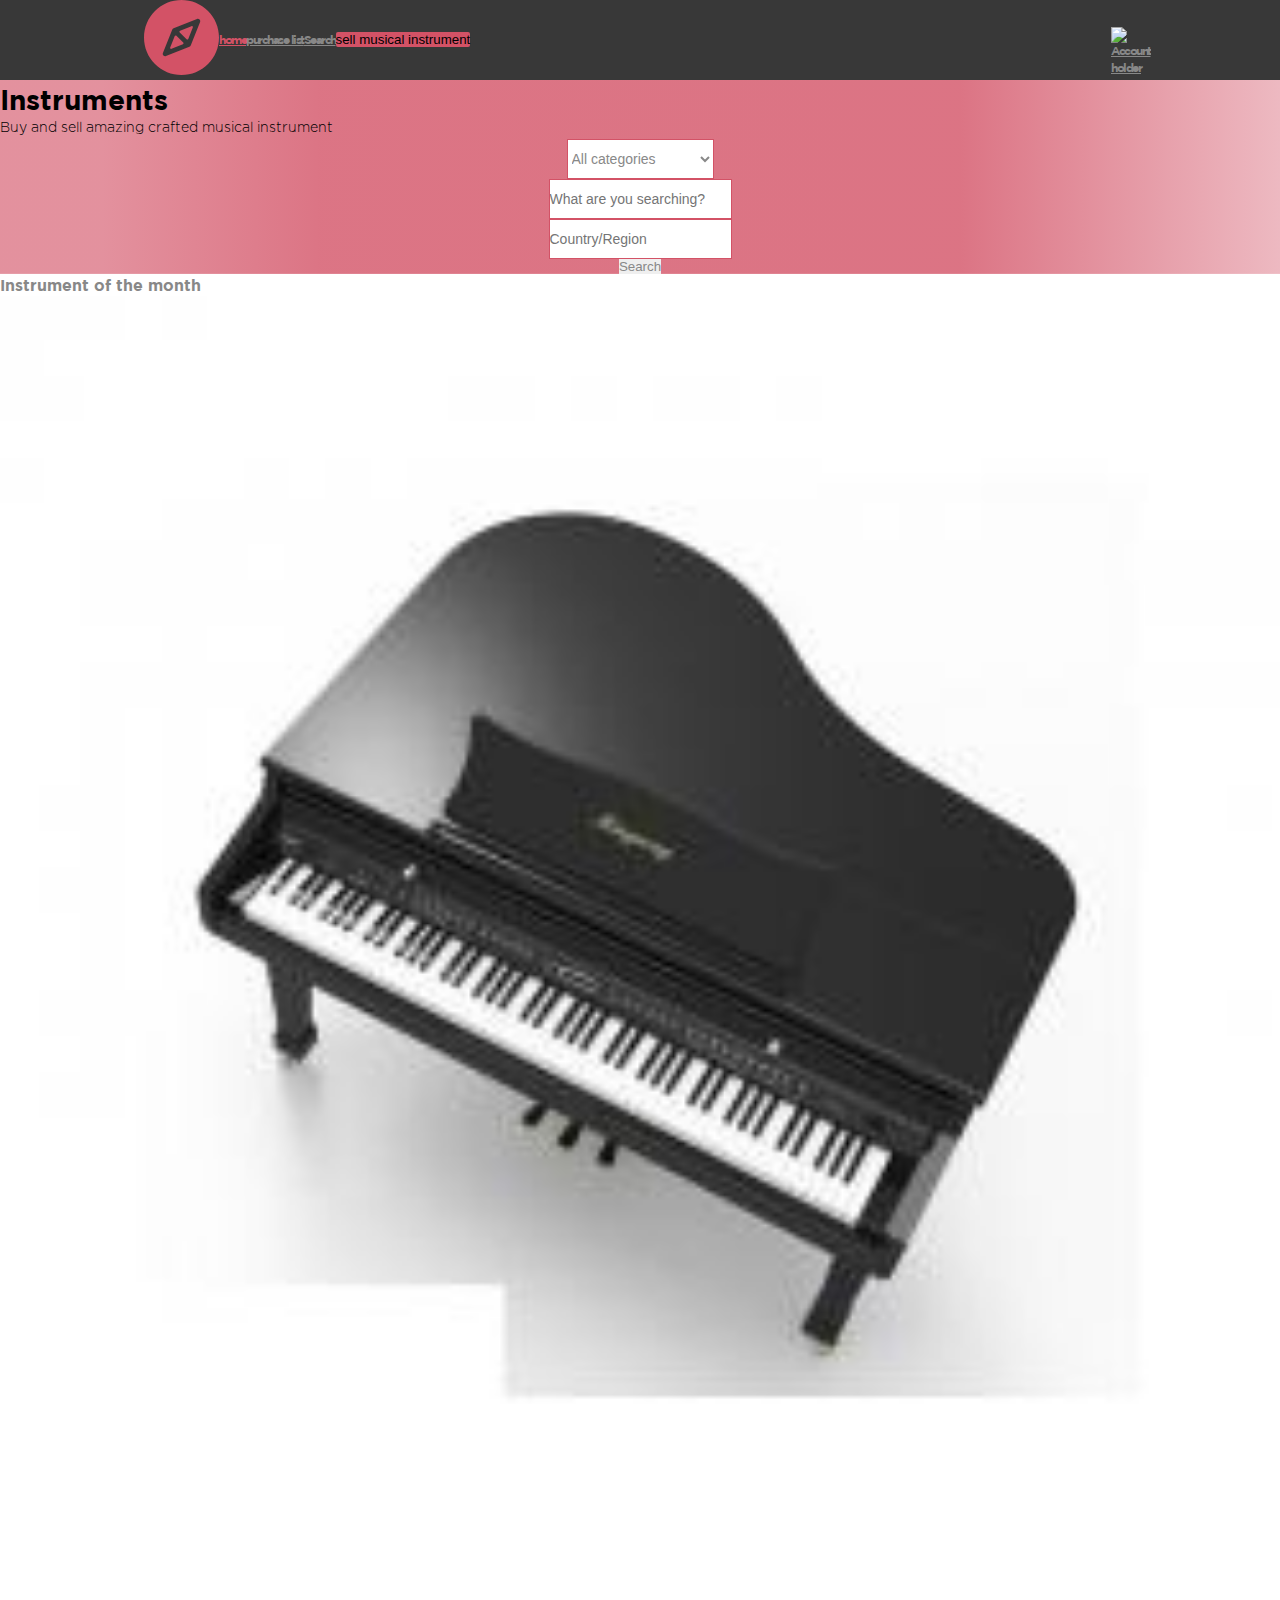
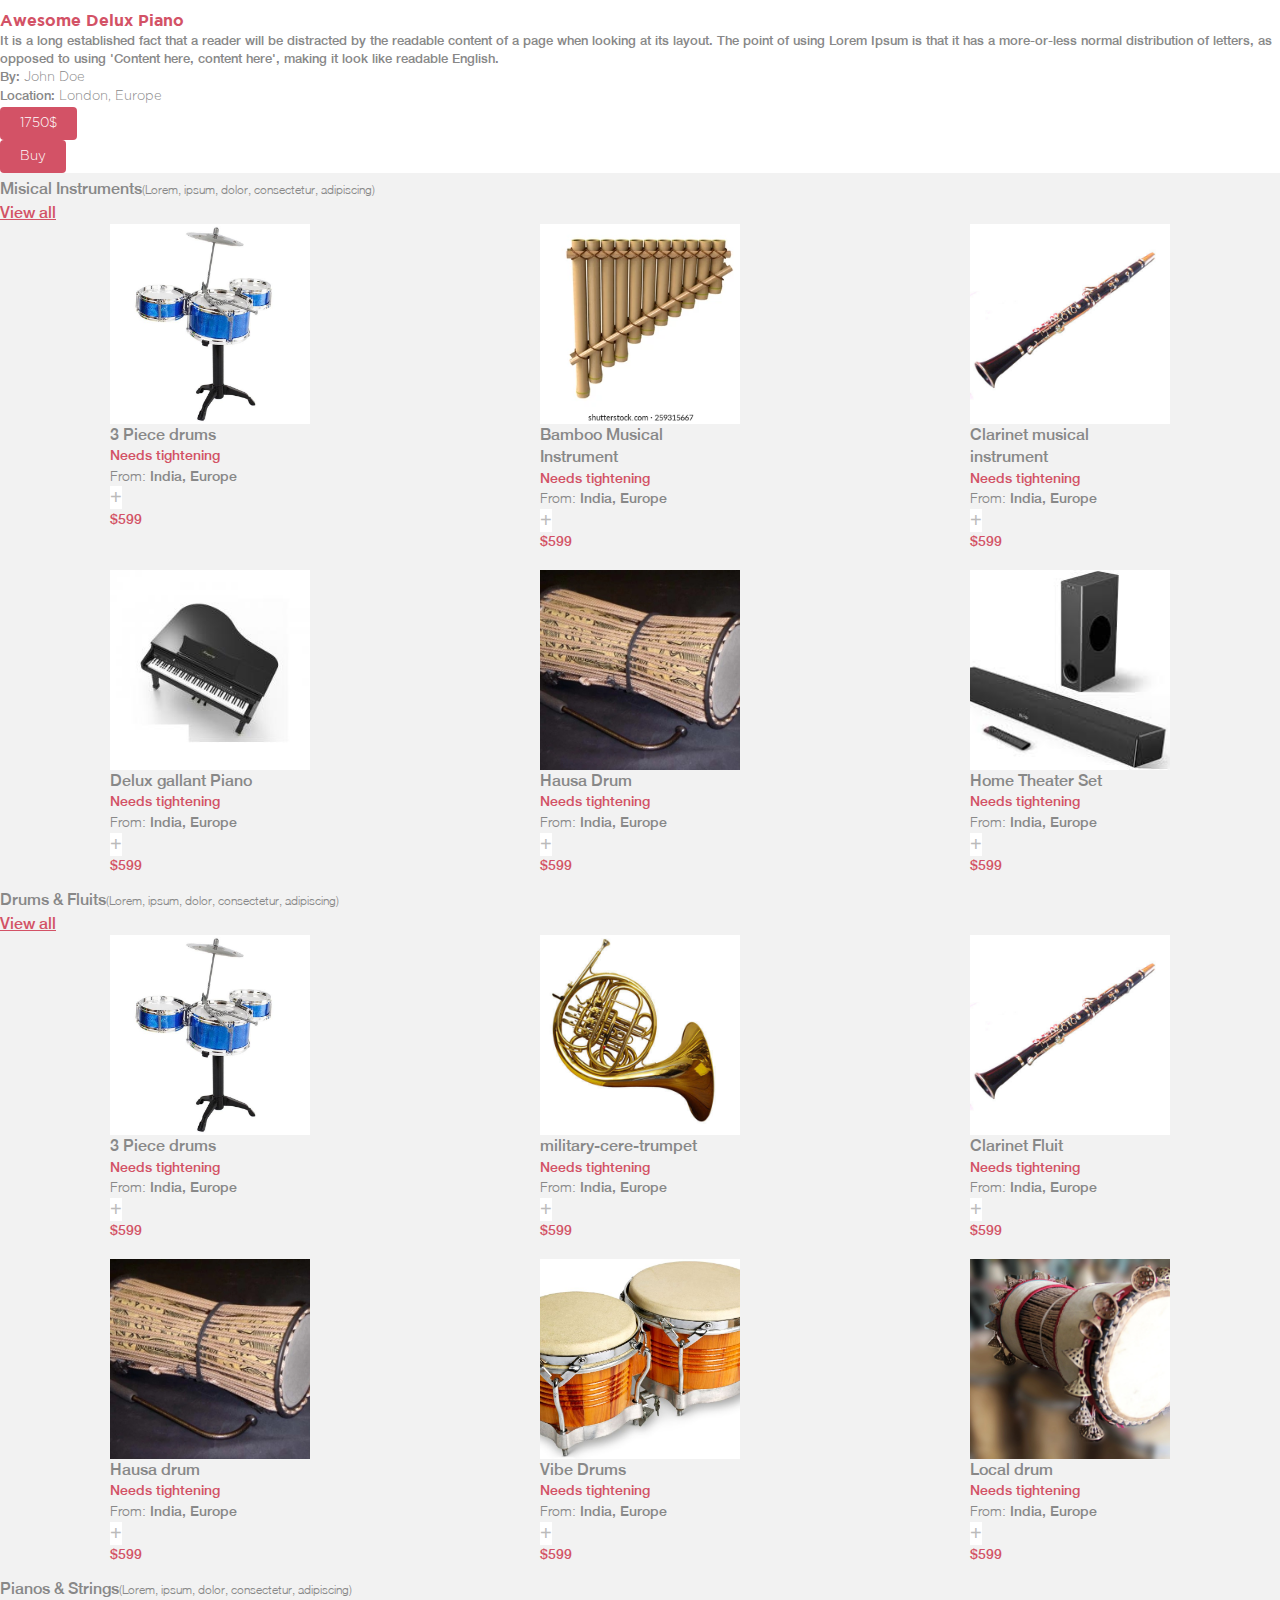
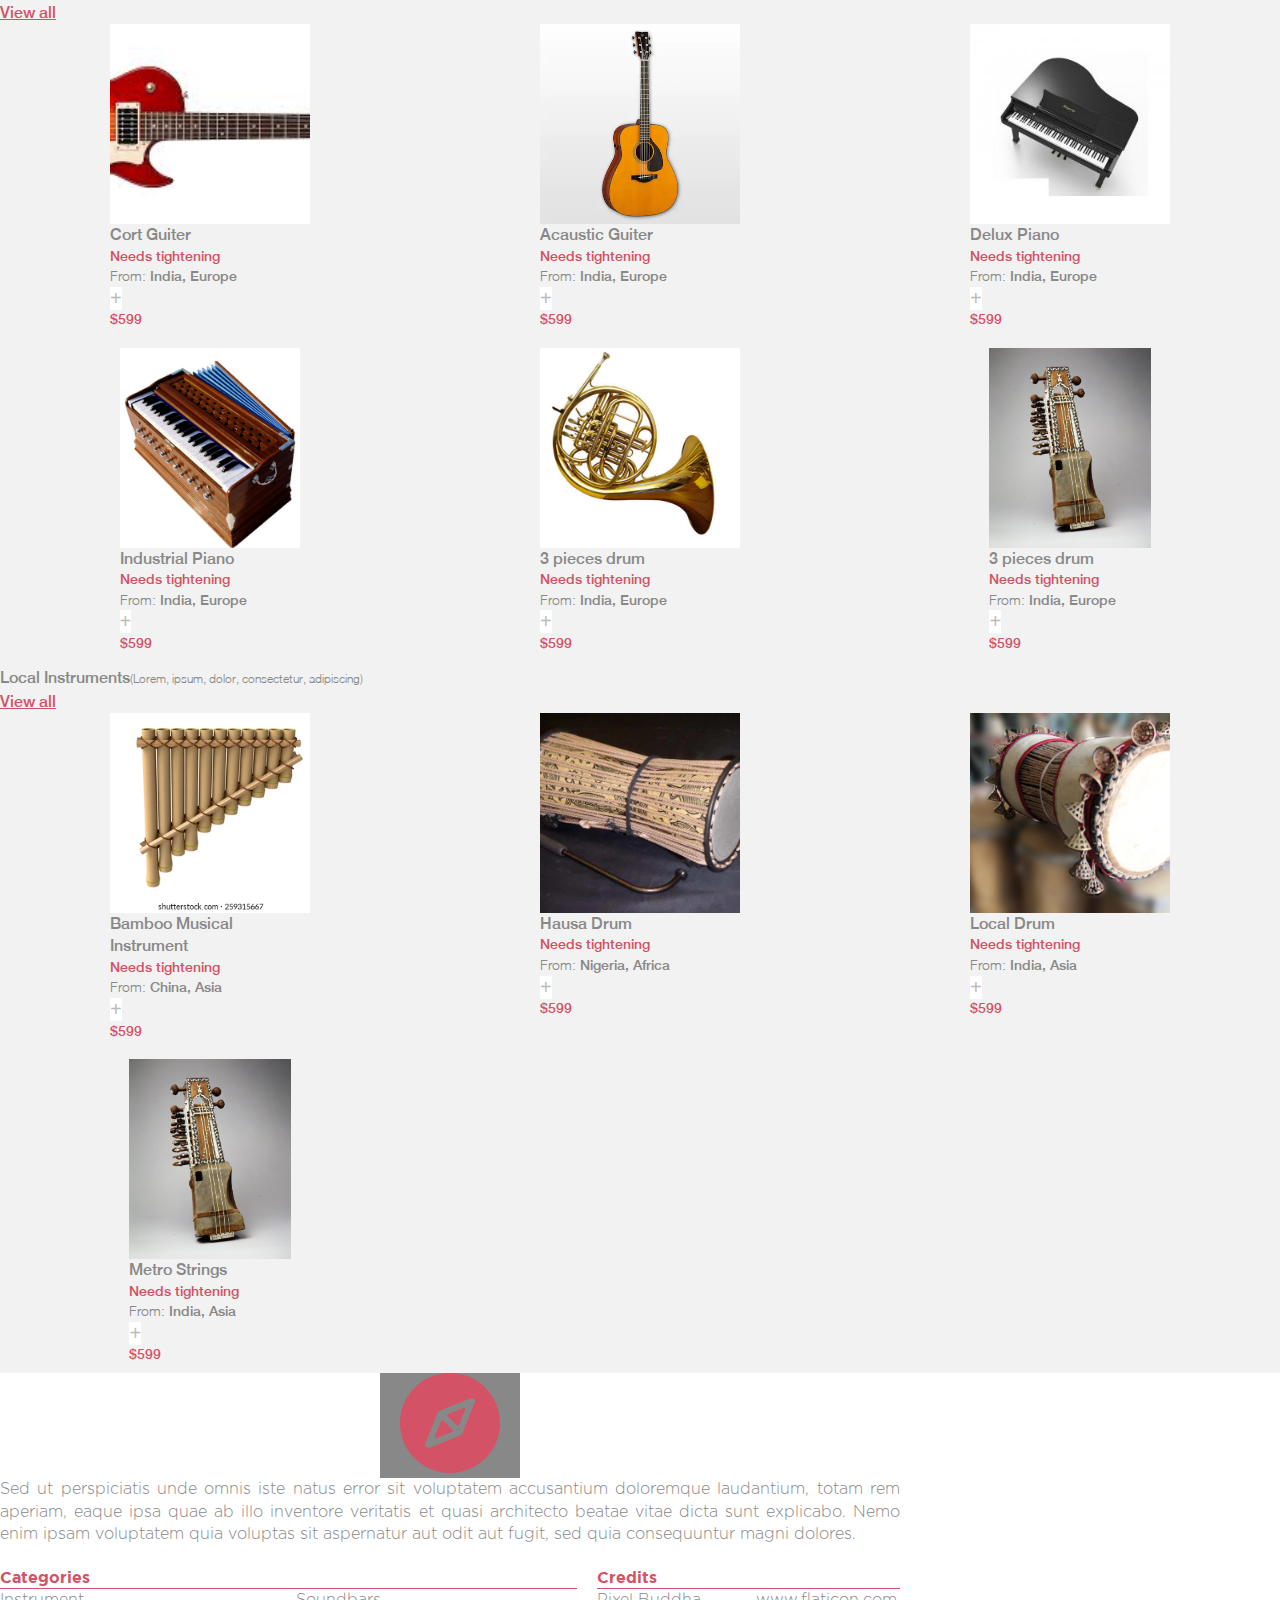
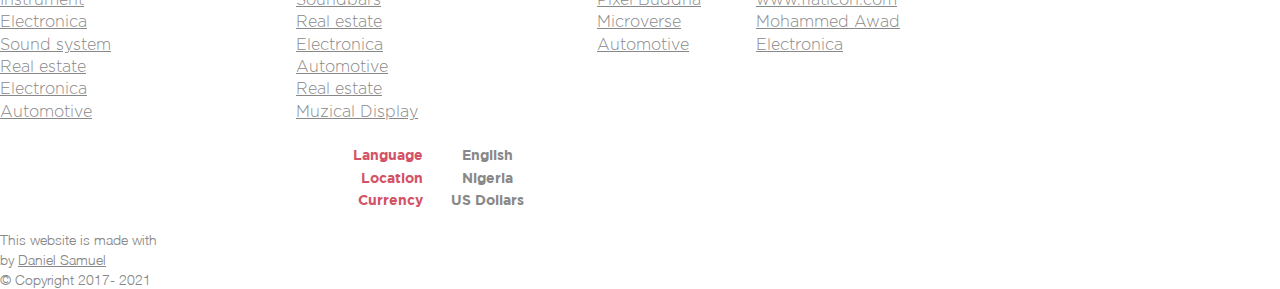
==== commit a103e1a0: "add complete list item on mobile version to be deployed on webserver" ====
--- a/index.html
+++ b/index.html
@@ -715,31 +715,6 @@
               </div>
             </div>
           </article>
-
-          <article class="article border bg-white rounded">
-            <div class="article-image">
-              <img src="./assets/images/metro-mus-instru.jpeg" alt="delux piono">
-            </div>
-  
-            <div class="article-details px-3">
-              <h4 class="article-title mt-2 mb-0">3 pieces drum</h4>
-              <p class="article-tag text-red mb-1 font-weight-bold">Needs tightening</p>
-              <p class="article-location mb-1"><span class="font-helvetica-light ">From:</span> India, Europe</p>
-  
-              <div class="article-options d-flex justify-content-between align-items-center mt-0">
-  
-                <div class="article-button-container position-relative">
-                  <button type="button" class="article-button border px-2">+</button>
-                  <ul class="article-popover border text-center position-absolute rounded">
-                    <li class="article-popover-item py-2"><a href="">Add to collection</a></li>
-                    <li class="article-popover-item py-2 background-black text-white"><a href="">Send an enquiry</a></li>
-                    <li class="article-popover-item py-2 position-relative"><a href="">More details</a></li>
-                  </ul>
-                </div>
-                <span class="article-price text-red font-weight-bold">$599</span>
-              </div>
-            </div>
-          </article>
       </div>
     </section>
 
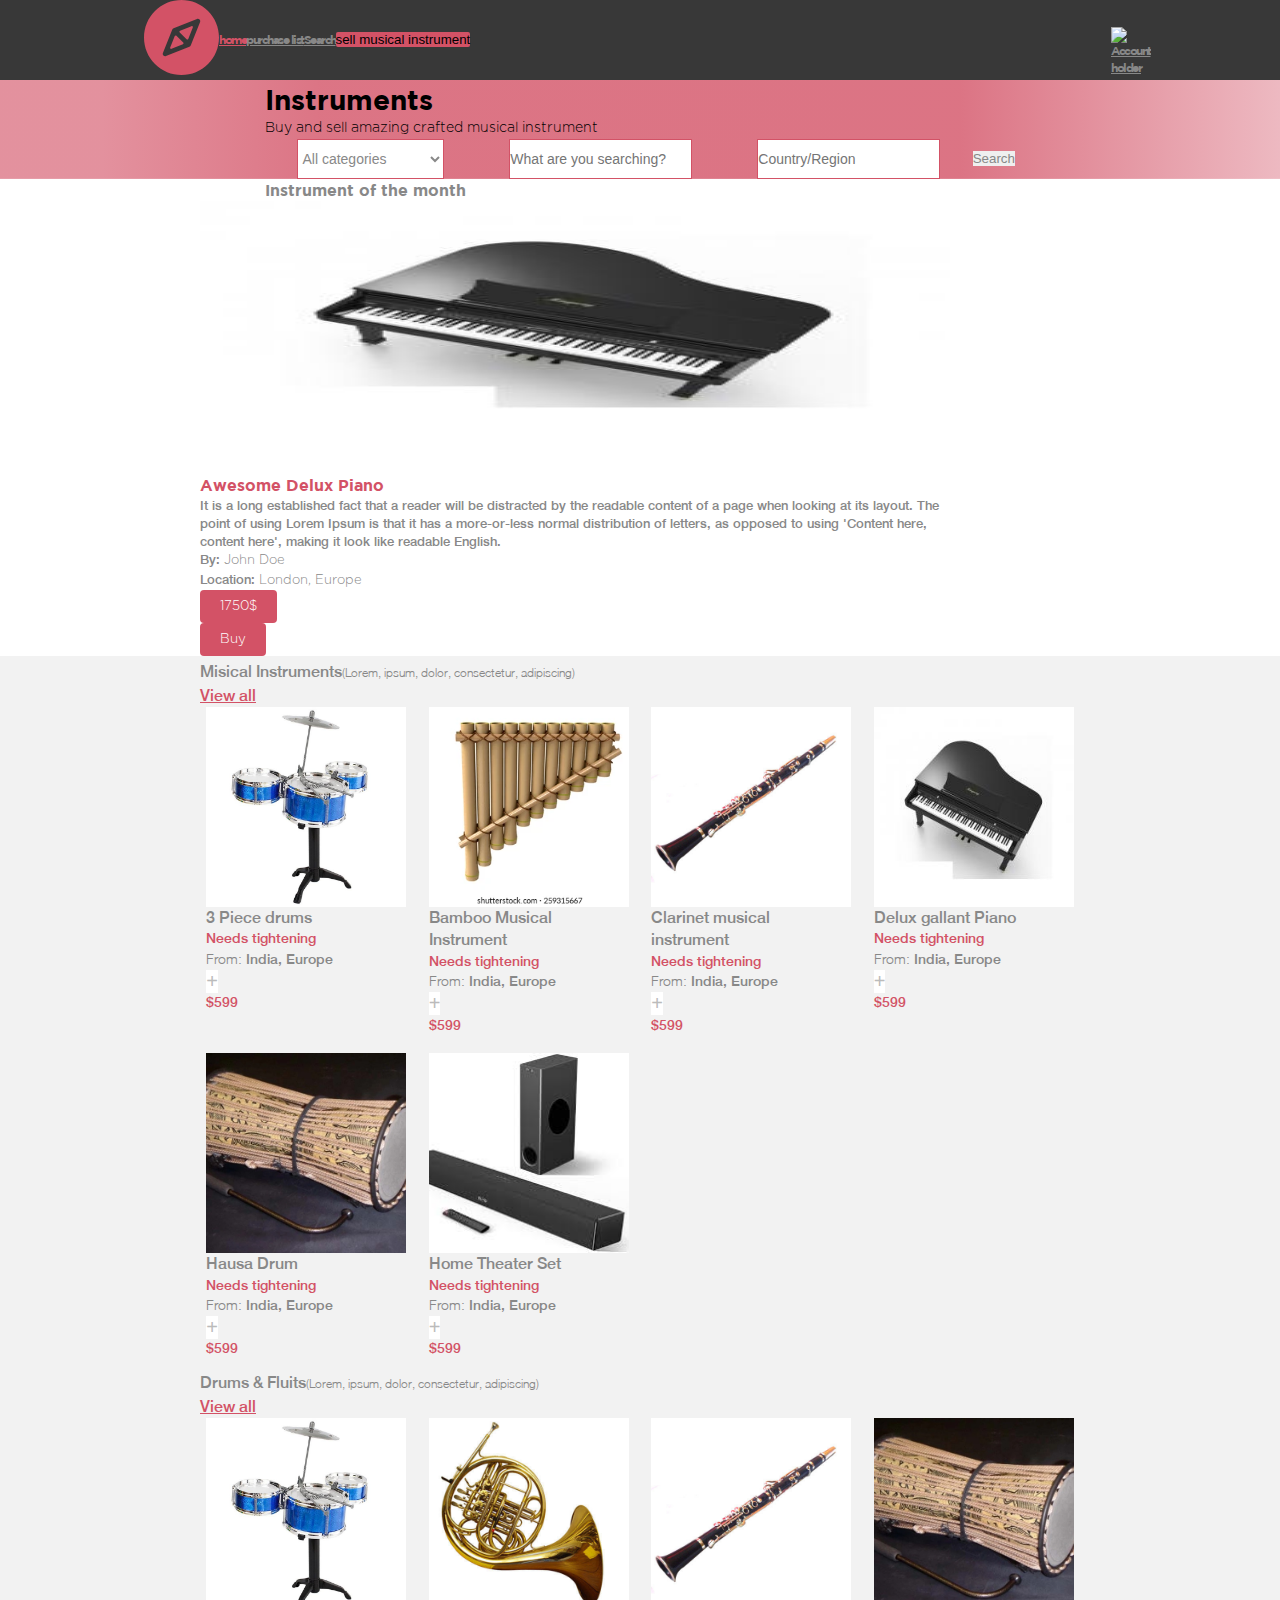
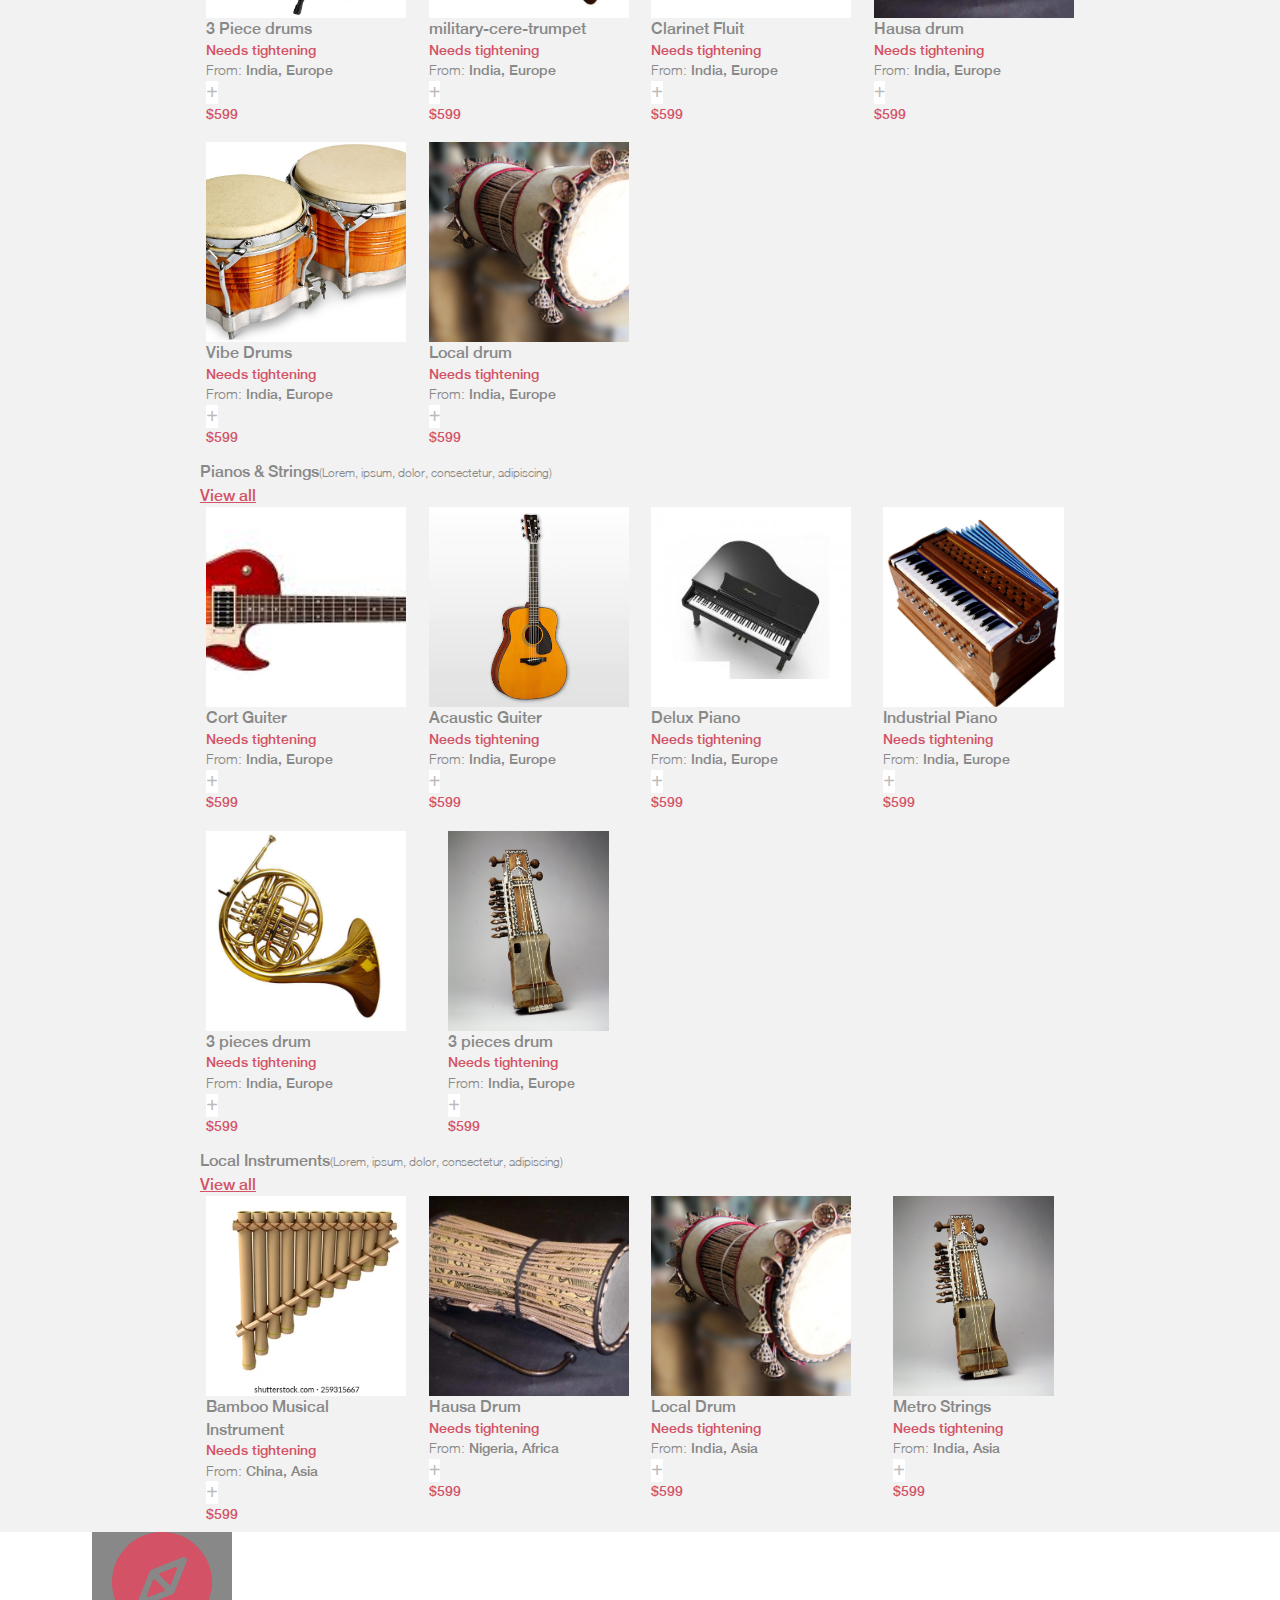
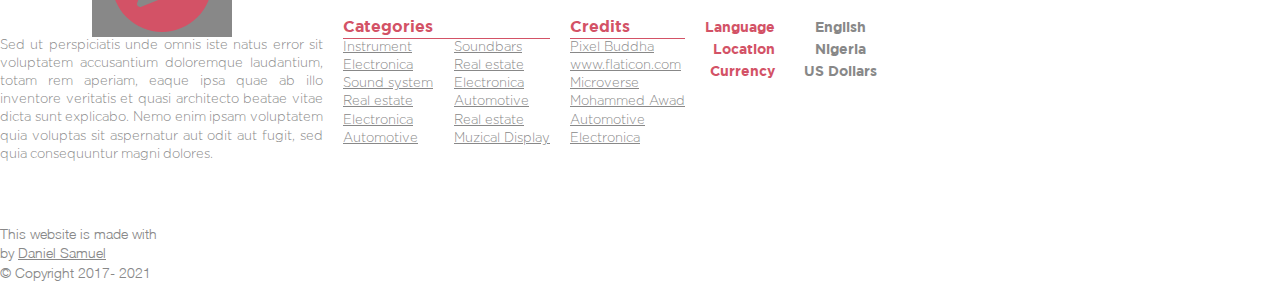
==== commit faaffb8f: "make both main page and search page adapt to large screen" ====
--- a/index.html
+++ b/index.html
@@ -10,7 +10,6 @@
     <link rel="stylesheet" href="https://use.fontawesome.com/releases/v5.15.3/css/all.css" integrity="sha384-SZXxX4whJ79/gErwcOYf+zWLeJdY/qpuqC4cAa9rOGUstPomtqpuNWT9wdPEn2fk" crossorigin="anonymous">
     <link href="css/reset.css" rel="stylesheet">
     <link href="css/scss/style.css" rel="stylesheet">
-    <link href="css/style.css" rel="stylesheet">
 </head>
 <body>
     <!--Nav section-->
@@ -18,7 +17,7 @@
       <div class="nav-container">
         <ul class="nav-left mb-0 text-uppercase">
           <li class="nav-brand"><a href="#"><img src="assets/images/logo.svg" alt="zattix logo"></a></li>
-          <li class="active mr-2 mr-sm- ml-2"><a href="./index.hmtl"><i class="fa fa-home mr-3" aria-hidden="true"></i>home</a></li>
+          <li class="active mr-2 mr-sm- ml-2"><a href="./index"><i class="fa fa-home mr-3" aria-hidden="true"></i>home</a></li>
           <li class="mr-2 mr-sm-4"><a href="#"><i class="fas fa-th-list mr-1"></i>purchase list</a></li>
           <li class="mr-sm-4 d-none d-sm-block"><a href="./search.html"><i class="fas fa-search mr-1"></i>Search</a></li>
           <li class="d-none d-sm-block">
@@ -717,13 +716,7 @@
           </article>
       </div>
     </section>
-
-    
-
-
-
-
-  </main>
+ </main>
 
 
     
--- a/css/scss/style.css
+++ b/css/scss/style.css
@@ -349,6 +349,61 @@
   display: block;
 }
 
+.main-container {
+  background-color: #f2f2f2;
+  margin: 0;
+  padding: 0;
+}
+
+.search-grid-container {
+  max-width: 1024px;
+}
+
+.search-grid-container .search-filter-title,
+.search-grid-container .search-articles-title {
+  font-size: 18px;
+}
+
+.search-grid-container .search-filters .custom-input {
+  width: 40px;
+  border: 1px solid #888;
+  font-size: 14px;
+}
+
+.search-grid-container .search-filters .search-filter-grid-container {
+  -ms-grid-columns: 1fr 1fr;
+      grid-template-columns: 1fr 1fr;
+  gap: 5px;
+}
+
+.search-grid-container .search-articles .search-articles-title {
+  margin: 30px auto 15px;
+}
+
+.search-grid-container .search-articles .search-article {
+  border: 1px solid #dee2e6;
+}
+
+.search-grid-container .search-articles .search-article .search-article-image img {
+  height: 100%;
+  max-height: 270px;
+  -o-object-fit: cover;
+     object-fit: cover;
+}
+
+.search-grid-container .search-articles .search-article-title {
+  font-size: 16px;
+}
+
+.search-grid-container .search-articles .search-article-description {
+  font-size: 14px;
+  letter-spacing: 0.5px;
+}
+
+.search-grid-container .search-articles .search-article-button {
+  font-size: 14px;
+}
+
 .footer .footer-main {
   grid-gap: 20px;
   -ms-grid-columns: 1fr;
@@ -437,4 +492,109 @@
         grid-template-columns: 1fr 1fr;
   }
 }
+
+@media (min-width: 768px) {
+  .showcase-search-form,
+  .slider-section-title,
+  .slider-container,
+  .showcase .showcase-details {
+    max-width: 750px;
+    margin: 0 auto;
+  }
+  .showcase .showcase-search-form {
+    -webkit-box-orient: horizontal;
+    -webkit-box-direction: normal;
+        -ms-flex-direction: row;
+            flex-direction: row;
+  }
+  .slider-container {
+    margin: 0;
+  }
+  .slider-flex-container,
+  .articles {
+    max-width: 880px;
+    margin: 0 auto;
+  }
+  .slider-image {
+    -ms-flex-preferred-size: 40%;
+        flex-basis: 40%;
+  }
+  .slider-image img {
+    height: 240px;
+  }
+  .slider-details {
+    -ms-flex-preferred-size: 60%;
+        flex-basis: 60%;
+  }
+  .articles .articles-container {
+    -ms-grid-columns: (1fr)[4];
+        grid-template-columns: repeat(4, 1fr);
+  }
+  .footer-main {
+    -ms-grid-columns: 1.5fr 1fr 1fr 1.6fr;
+        grid-template-columns: 1.5fr 1fr 1fr 1.6fr;
+    -webkit-box-align: baseline;
+        -ms-flex-align: baseline;
+            align-items: baseline;
+  }
+  .footer-main .footer-company {
+    -ms-grid-column: 1;
+    -ms-grid-column-span: 1;
+    grid-column: 1 / span 1;
+    font-size: 13px;
+    word-spacing: -1px;
+  }
+  .footer-main .footer-links {
+    font-size: 13px;
+  }
+  .footer-main .footer-links .footer-group-double {
+    -ms-grid-columns: 1fr 1fr;
+        grid-template-columns: 1fr 1fr;
+  }
+  .footer-main .footer-links .footer-group-single {
+    -ms-grid-columns: 1fr;
+        grid-template-columns: 1fr;
+  }
+  .footer-main .footer-settings {
+    -ms-grid-column: 4;
+    -ms-grid-column-span: 1;
+    grid-column: 4 / span 1;
+    -ms-flex-item-align: center;
+        -ms-grid-row-align: center;
+        align-self: center;
+  }
+  .footer-main .footer-settings .footer-setting-select {
+    text-align: center;
+  }
+  .footer-main .footer-links .footer-group-single,
+  .search-grid-container .search-filters .search-filter-grid-container {
+    -ms-grid-columns: 1fr;
+        grid-template-columns: 1fr;
+  }
+  .search-grid-container {
+    -ms-grid-columns: 23% 77%;
+        grid-template-columns: 23% 77%;
+  }
+  .search-grid-container .search-filters {
+    border-bottom: 1px solid #dee2e6;
+    border-left: 1px solid #dee2e6;
+  }
+  .search-grid-container .search-filters .search-filter-grid-container {
+    -ms-grid-columns: 1fr;
+        grid-template-columns: 1fr;
+  }
+  .search-grid-container .search-articles-container {
+    border-top: 1px solid #dee2e6;
+  }
+  .search-grid-container .search-article .search-article-image {
+    -webkit-box-flex: 1.2;
+        -ms-flex: 1.2;
+            flex: 1.2;
+  }
+  .search-grid-container .search-article .search-article-details {
+    -webkit-box-flex: 2;
+        -ms-flex: 2;
+            flex: 2;
+  }
+}
 /*# sourceMappingURL=style.css.map */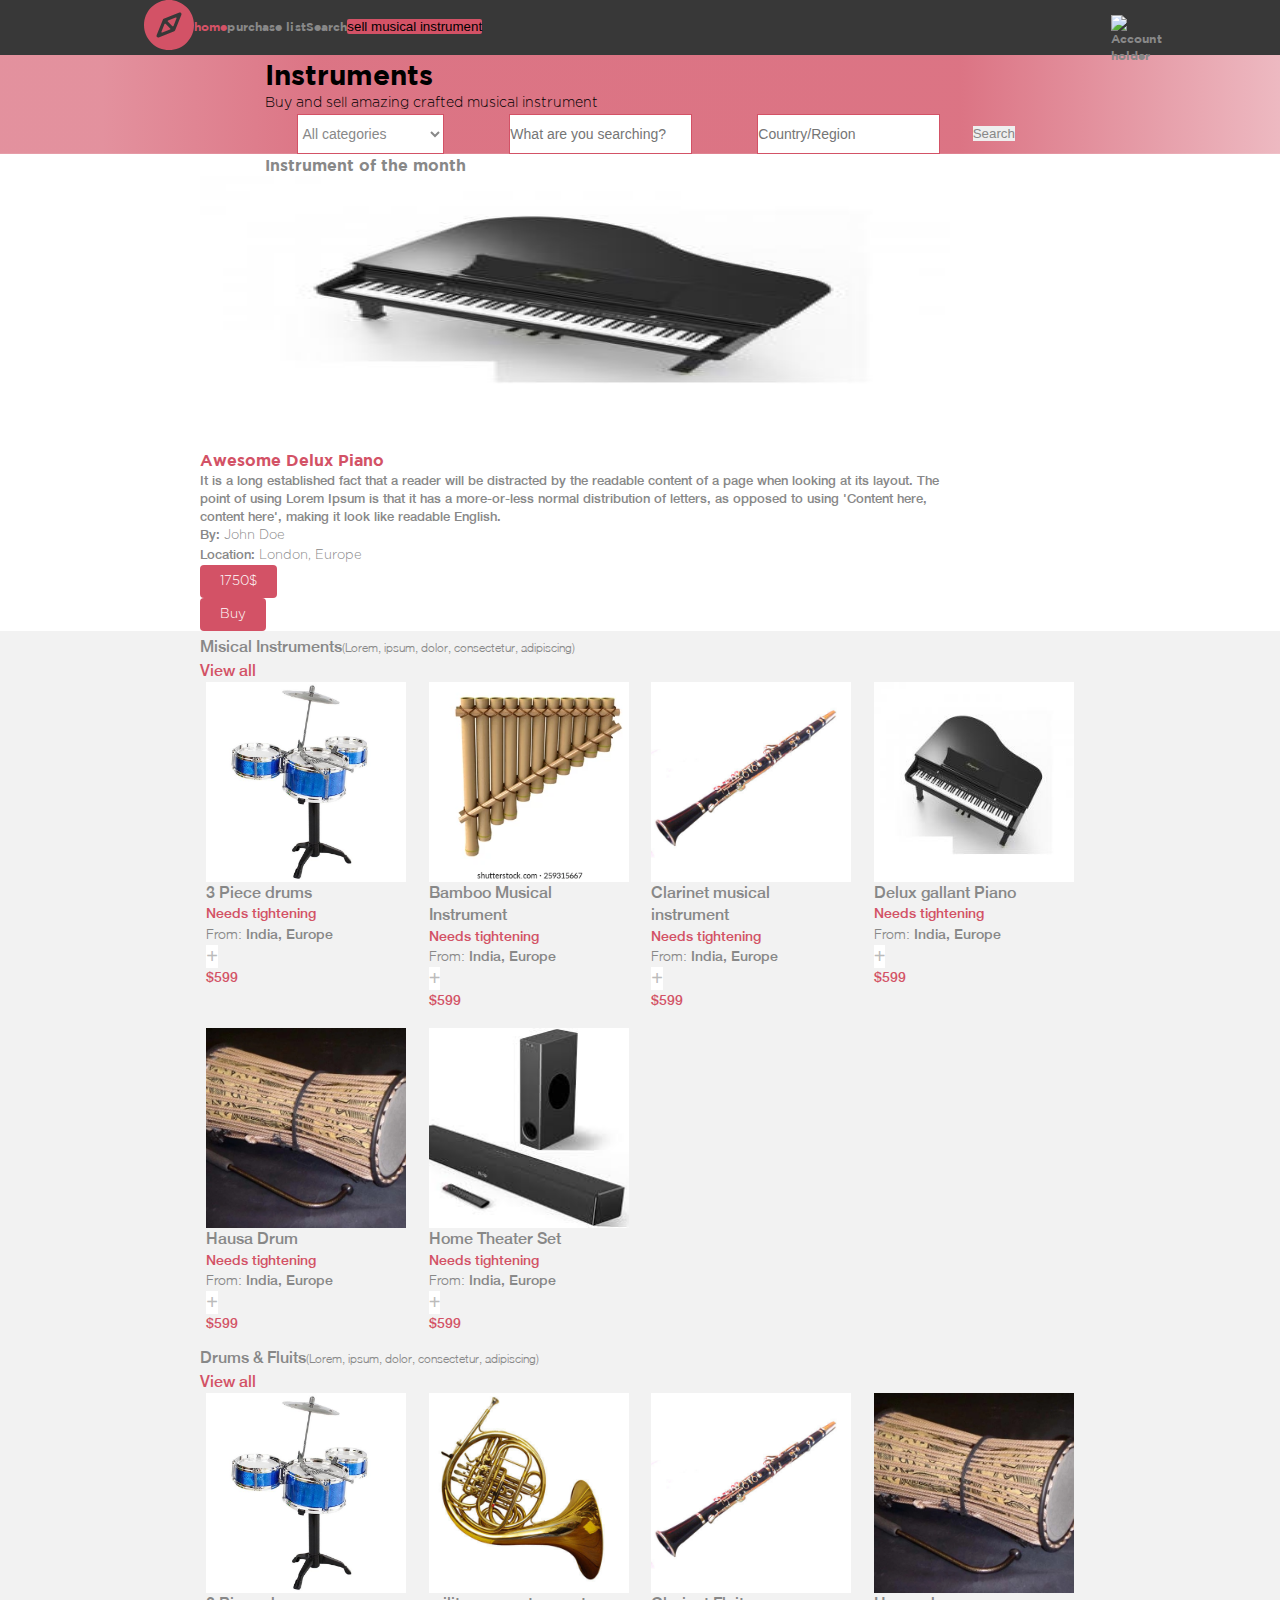
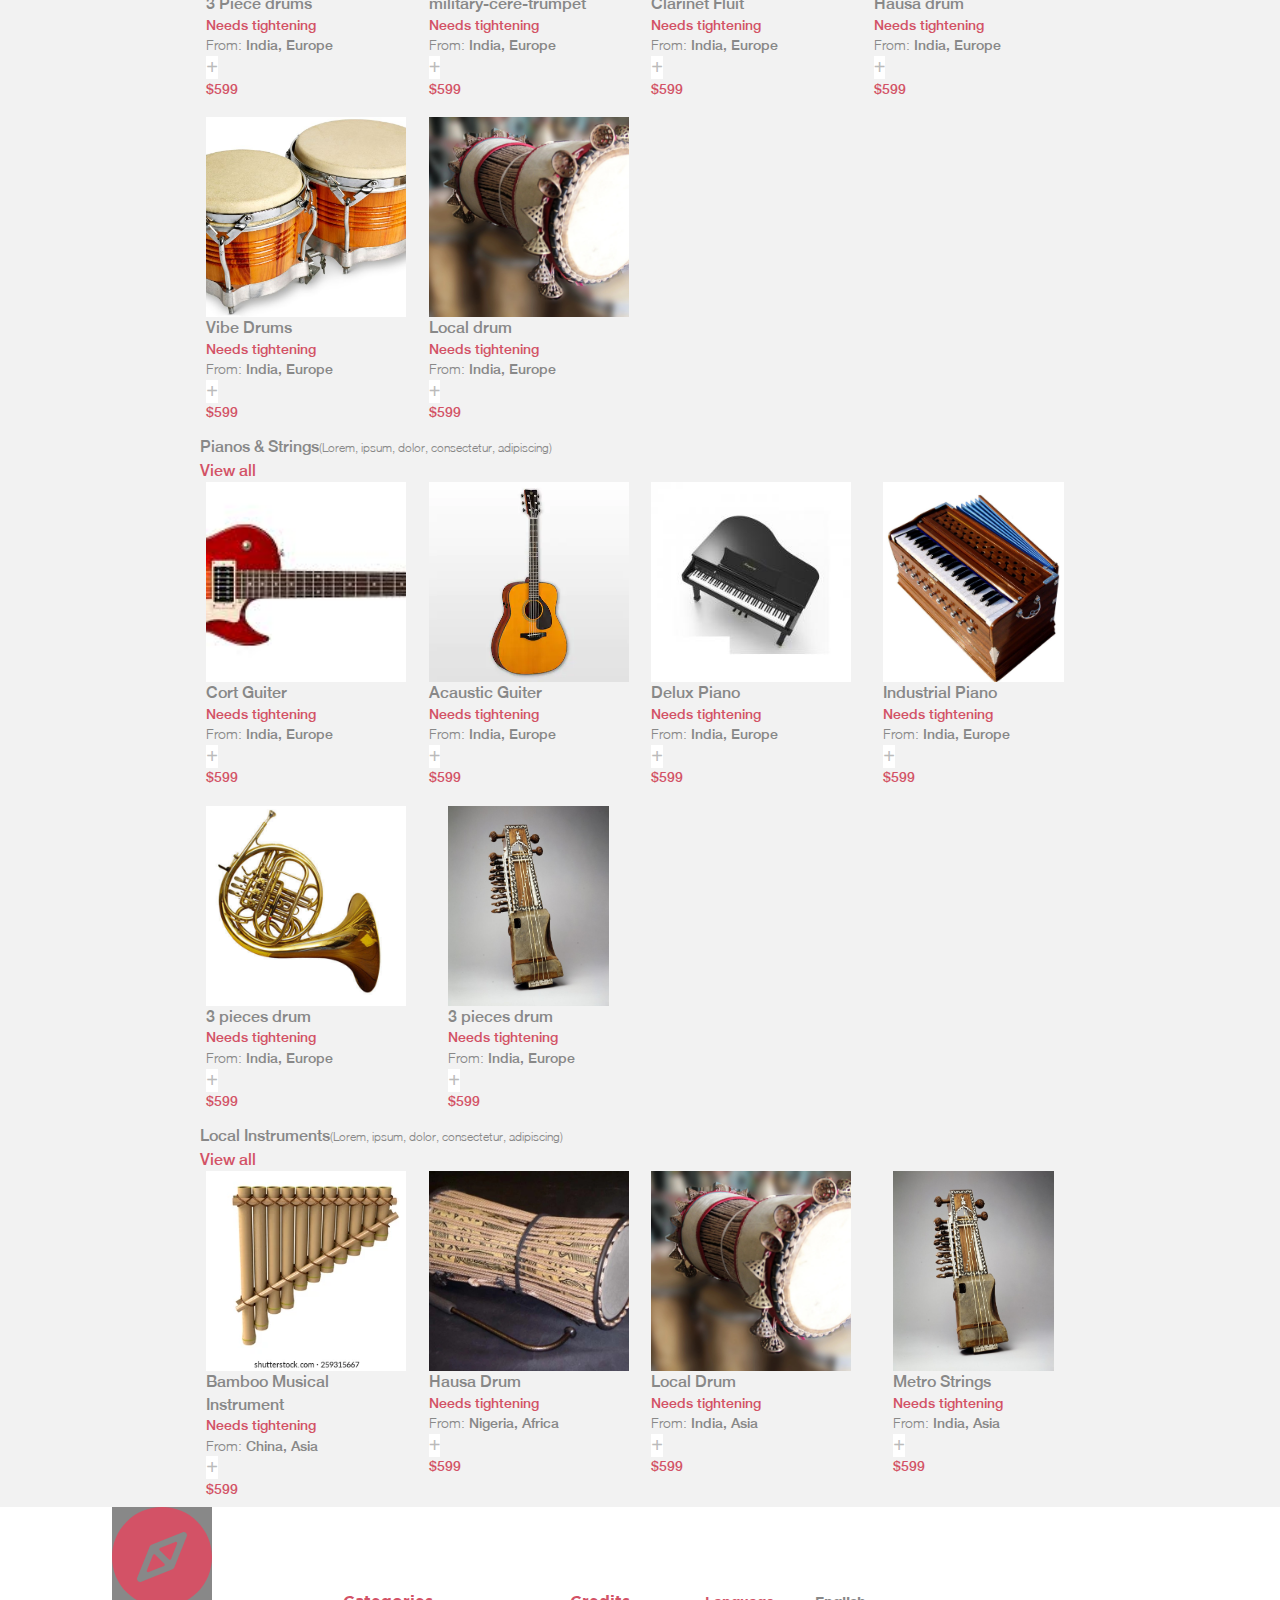
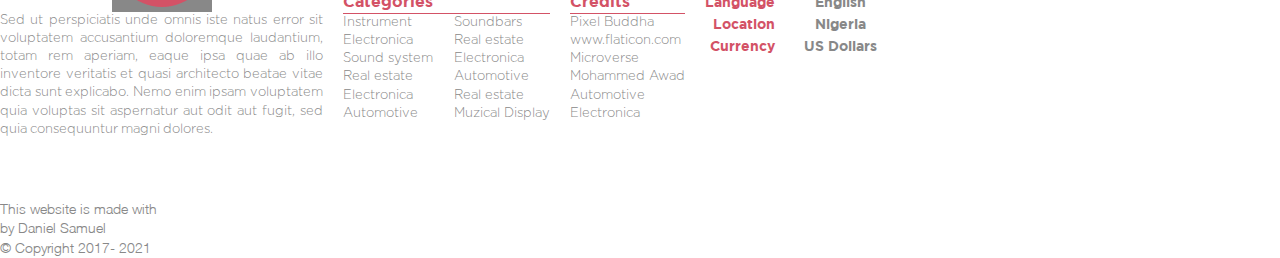
==== commit 124f3c97: "add final touches and fix to broken bootstrap me" ====
--- a/index.html
+++ b/index.html
@@ -16,19 +16,19 @@
     <nav class="nav bg-black py-1 text-gray">
       <div class="nav-container">
         <ul class="nav-left mb-0 text-uppercase">
-          <li class="nav-brand"><a href="#"><img src="assets/images/logo.svg" alt="zattix logo"></a></li>
-          <li class="active mr-2 mr-sm- ml-2"><a href="./index"><i class="fa fa-home mr-3" aria-hidden="true"></i>home</a></li>
-          <li class="mr-2 mr-sm-4"><a href="#"><i class="fas fa-th-list mr-1"></i>purchase list</a></li>
-          <li class="mr-sm-4 d-none d-sm-block"><a href="./search.html"><i class="fas fa-search mr-1"></i>Search</a></li>
+          <li class="nav-brand me-2 me-sm-2 ms-3"><a href="#"><img src="assets/images/logo.svg" alt="zattix logo"></a></li>
+          <li class="active me-2 me-sm-2 ms-3"><a href="./index"><i class="fa fa-home me-1" aria-hidden="true"></i>home</a></li>
+          <li class="me-2 me-sm-2 ms-3"><a href="#"><i class="fas fa-th-list me-1"></i>purchase list</a></li>
+          <li class="me-2 me-sm-2 ms-3 d-none d-sm-block"><a href="./search.html"><i class="fas fa-search me-1"></i>Search</a></li>
           <li class="d-none d-sm-block">
             <button class="nav-button bg-red p-2 font-weight-bold text-white text-uppercase" type="button" class="nav-link">sell musical instrument</button>
           </li>
         </ul>
 
         <ul class="nav-account d-flex align-items-center mb-0">
-          <li class="nav-account-item mr-3">
-            <a href="" class="nav-account-notifications h6"><i class="fas fa-envelope"></i></a></li>
-          <li class="nav-account-avatar mr-2"><a href=""><img class="rounded-circle" src="https://avatars.githubusercontent.com/u/50230297?s=60&v=4" alt="Account holder"></a></li>
+          <li class="nav-account-item me-2">
+            <a href="#" class="nav-account-notifications h6"><i class="fas fa-envelope"></i></a></li>
+          <li class="nav-account-avatar ms-2"><a href="#"><img class="rounded-circle" src="https://avatars.githubusercontent.com/u/50230297?s=60&v=4" alt="Account holder"></a></li>
         </ul>
       </div>
     </nav>
@@ -648,14 +648,14 @@
             <div class="article-details px-3">
               <h4 class="article-title mt-2 mb-0">Hausa Drum</h4>
               <p class="article-tag text-red mb-1 font-weight-bold">Needs tightening</p>
-              <p class="article-location mb-1"><span class="font-helvetica-light ">From:</span> Nigeria, Africa</p>
-  
-              <div class="article-options d-flex justify-content-between align-items-center mt-0">
-  
-                <div class="article-button-container position-relative">
-                  <button type="button" class="article-button border px-2">+</button>
-                  <ul class="article-popover border text-center position-absolute rounded">
-                    <li class="article-popover-item py-2"><a href="">Add to collection</a></li>
+              <p class="article-location mb-1"><span class="font-helvetica-light">From:</span> Nigeria, Africa</p>
+  
+              <div class="article-options d-flex justify-content-between align-items-center mt-0">
+  
+                <div class="article-button-container position-relative">
+                  <button type="button" class="article-button border px-2">+</button>
+                  <ul class="article-popover border text-center position-absolute rounded">
+                    <li class="article-popover-item py-2"><a href="#">Add to collection</a></li>
                     <li class="article-popover-item py-2 background-black text-white"><a href="">Send an enquiry</a></li>
                     <li class="article-popover-item py-2 position-relative"><a href="">More details</a></li>
                   </ul>
@@ -739,18 +739,18 @@
         <h4 class="footer-links-title text-uppercase text-red pb-2">Categories</h4>
 
         <ul class="footer-links-group footer-group-double d-grid font-gotham-light">
-          <li><a href="">Instrument</a></li>
-          <li><a href="">Soundbars</a></li>
-          <li><a href="">Electronica</a></li>
-          <li><a href="">Real estate</a></li>
-          <li><a href="">Sound system</a></li>
-          <li><a href="">Electronica</a></li>
-          <li><a href="">Real estate</a></li>
-          <li><a href="">Automotive</a></li>
-          <li><a href="">Electronica</a></li>
-          <li><a href="">Real estate</a></li>
-          <li><a href="">Automotive</a></li>
-          <li><a href="">Muzical Display</a></li>
+          <li><a href="#">Instrument</a></li>
+          <li><a href="#">Soundbars</a></li>
+          <li><a href="#">Electronica</a></li>
+          <li><a href="#">Real estate</a></li>
+          <li><a href="#">Sound system</a></li>
+          <li><a href="#">Electronica</a></li>
+          <li><a href="#">Real estate</a></li>
+          <li><a href="#">Automotive</a></li>
+          <li><a href="#">Electronica</a></li>
+          <li><a href="#">Real estate</a></li>
+          <li><a href="#">Automotive</a></li>
+          <li><a href="#">Muzical Display</a></li>
         </ul>
       </div>
 
@@ -770,7 +770,7 @@
 
       <div class="footer-settings">
         <div class="footer-setting mb-2">
-          <p><span class="footer-setting-label text-red mr-2"> Language</span>
+          <p><span class="footer-setting-label text-red me-2"> Language</span>
             <a class="footer-setting-select px-3 py-2 text-gray border">
               English
             </a>
@@ -778,7 +778,7 @@
         </div>
 
         <div class="footer-setting mb-2">
-          <p><span class="footer-setting-label text-red mr-2"> Location</span>
+          <p><span class="footer-setting-label text-red me-2"> Location</span>
             <a class="footer-setting-select px-3 py-2 text-gray border">
               Nigeria
             </a>
@@ -786,7 +786,7 @@
         </div>
 
         <div class="footer-setting mb-2">
-          <p><span class="footer-setting-label text-red mr-2"> Currency</span>
+          <p><span class="footer-setting-label text-red me-2"> Currency</span>
             <a class="footer-setting-select px-3 py-2 text-gray border">
               US Dollars
             </a>
@@ -807,10 +807,10 @@
       </div>
 
       <ul class="footer-copyright-right d-flex align-items-center justify-content-center my-3 h3">
-        <li class="mr-3"><a href="#"><i class="fab fa-facebook"></i></a></li>
-        <li class="mr-3"><a href="#"><i class="fab fa-linkedin"></i></a></li>
-        <li class="mr-3"><a href="#"><i class="fab fa-twitter"></i></a></li>
-        <li class="mr-3"><a href="#"><i class="fab fa-google"></i></a></li>
+        <li class="me-3"><a href="#"><i class="fab fa-facebook"></i></a></li>
+        <li class="me-3"><a href="#"><i class="fab fa-linkedin"></i></a></li>
+        <li class="me-3"><a href="#"><i class="fab fa-twitter"></i></a></li>
+        <li class="me-3"><a href="#"><i class="fab fa-google"></i></a></li>
         <li><a href="#"><i class="fab fa-instagram"></i></a></li>
       </ul>
     </div>
--- a/css/scss/style.css
+++ b/css/scss/style.css
@@ -35,6 +35,7 @@
 
 a {
   color: inherit;
+  text-decoration: none;
 }
 
 a:hover,
@@ -128,14 +129,14 @@
       -ms-flex-pack: justify;
           justify-content: space-between;
   font-size: 12px;
-  letter-spacing: -1.5px;
+  letter-spacing: 0.1px;
   width: 100%;
   max-width: 992px;
   margin: 0 auto;
 }
 
 .nav-container .nav-brand {
-  width: 75px;
+  width: 50px;
 }
 
 .nav-container .nav-button {
@@ -412,7 +413,7 @@
 }
 
 .footer .footer-main .footer-company-logo {
-  width: 140px;
+  width: 100px;
   margin: 0 auto;
   background-color: #888;
 }
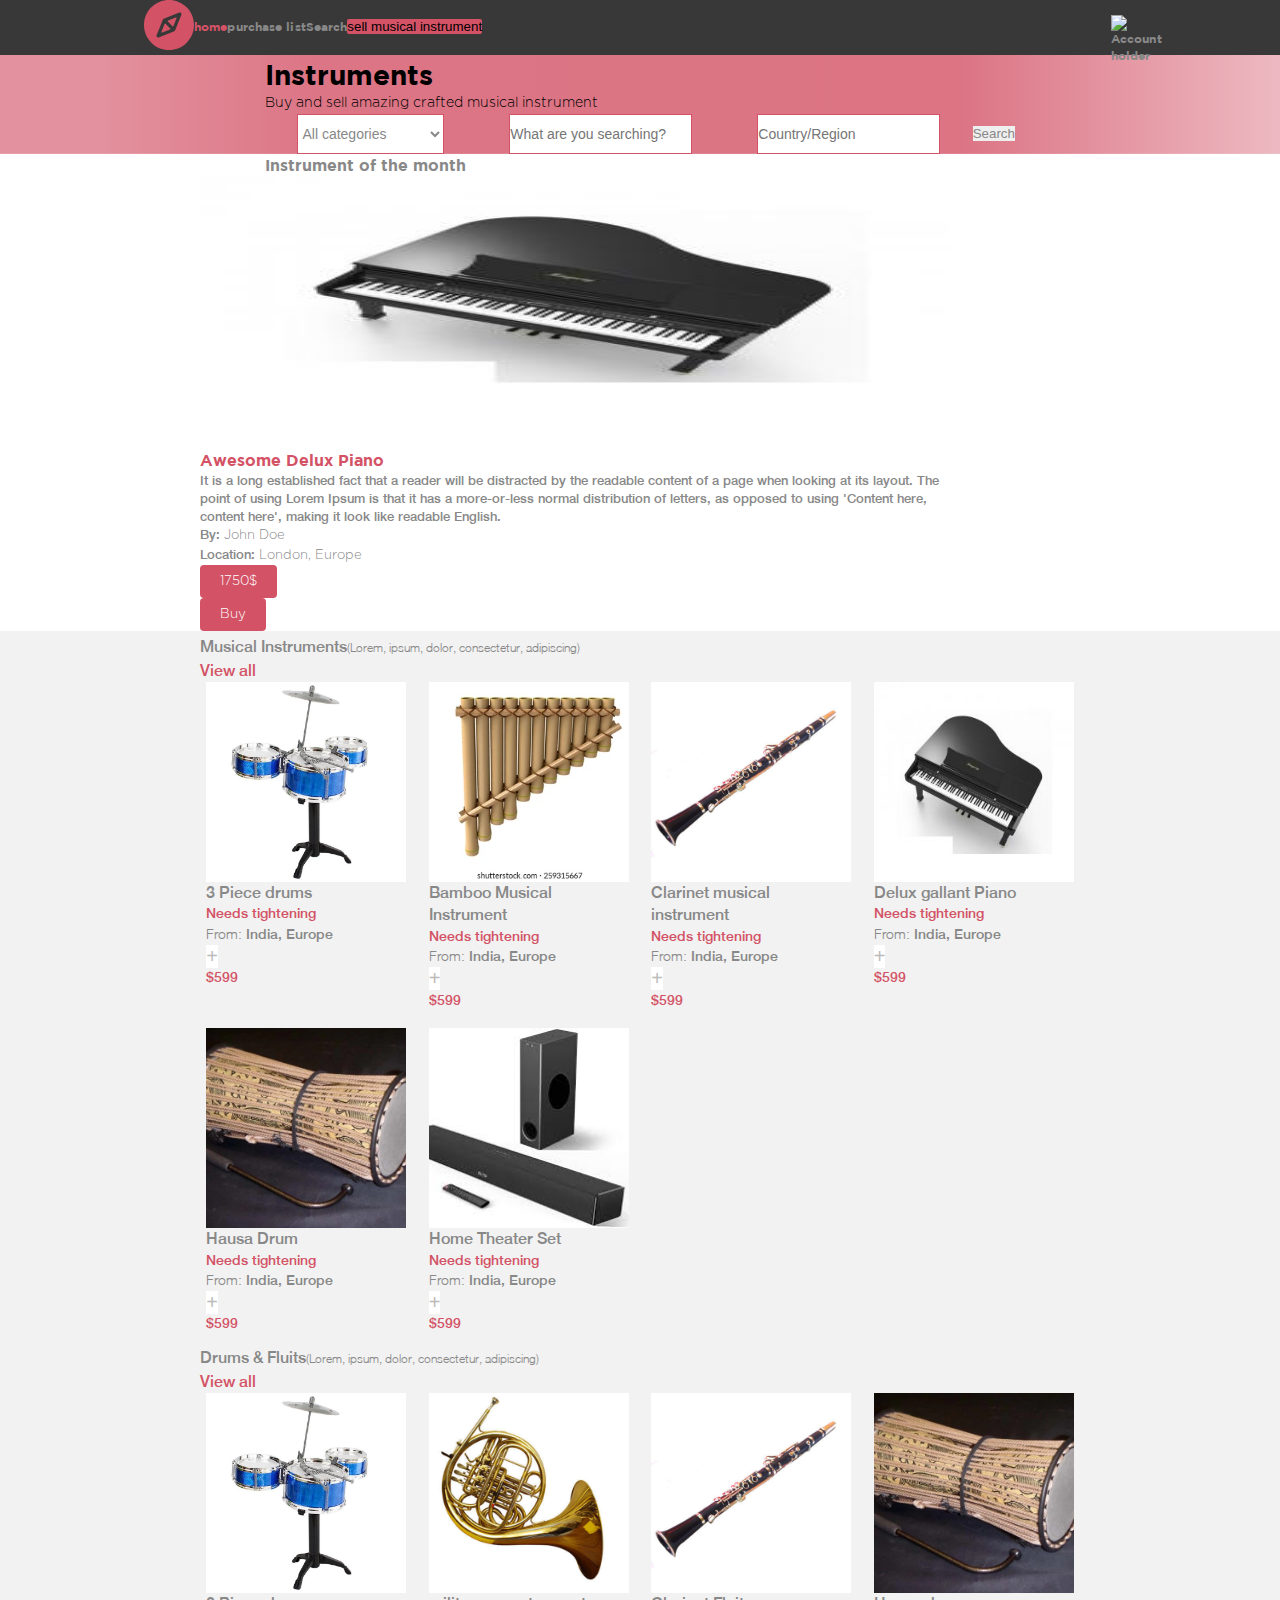
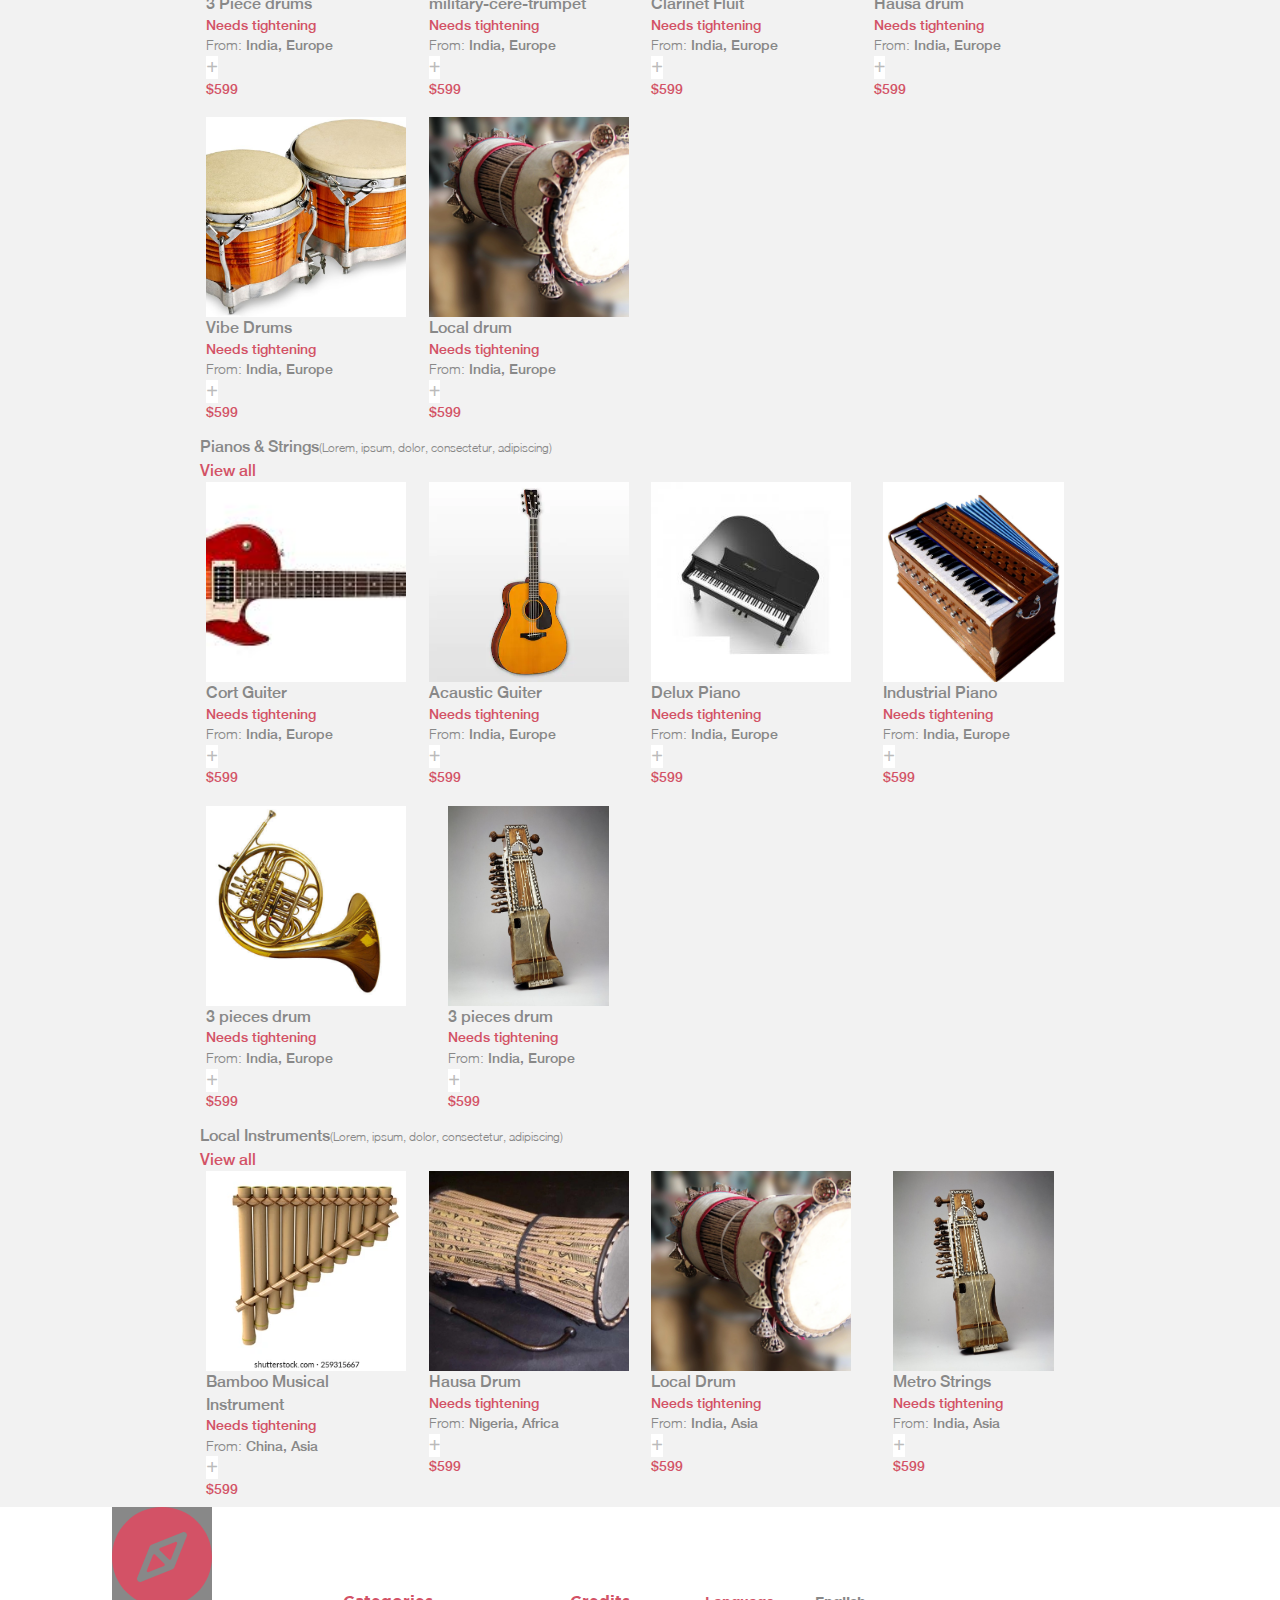
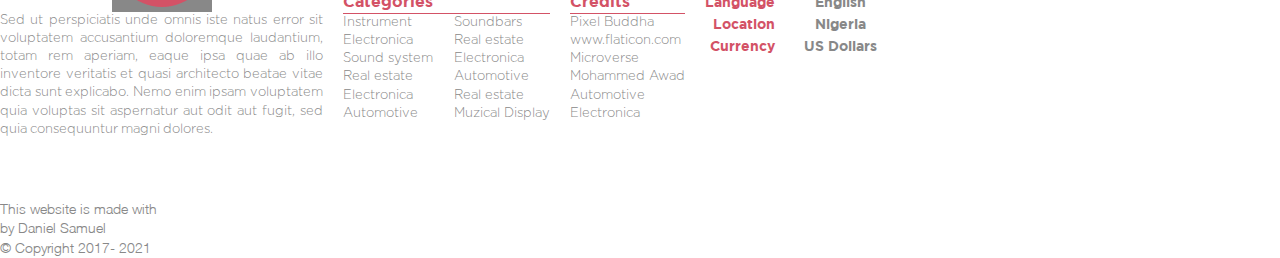
==== commit bb725488: "add final touches on linters errors" ====
--- a/index.html
+++ b/index.html
@@ -21,7 +21,7 @@
           <li class="me-2 me-sm-2 ms-3"><a href="#"><i class="fas fa-th-list me-1"></i>purchase list</a></li>
           <li class="me-2 me-sm-2 ms-3 d-none d-sm-block"><a href="./search.html"><i class="fas fa-search me-1"></i>Search</a></li>
           <li class="d-none d-sm-block">
-            <button class="nav-button bg-red p-2 font-weight-bold text-white text-uppercase" type="button" class="nav-link">sell musical instrument</button>
+            <button class="nav-button bg-red p-2 font-weight-bold text-white text-uppercase nav-link" type="button">sell musical instrument</button>
           </li>
         </ul>
 
@@ -110,7 +110,7 @@
     <!--new instrument category-->
     <section class="articles font-helvetica px-1 mb-4">
       <div class="articles-header border-bottom mb-2 px-2 d-flex align-items-center justify-content-between">
-        <h3 class="articles-title"><i class="fa fa-music mr-2" aria-hidden="true"></i>Misical Instruments<span
+        <h3 class="articles-title"><i class="fa fa-music mr-2" aria-hidden="true"></i>Musical Instruments<span
             class="articles-subtitle ml-1 font-helvetica-light d-none d-sm-inline">(Lorem, ipsum, dolor, consectetur,
             adipiscing)</span>
         </h3>
